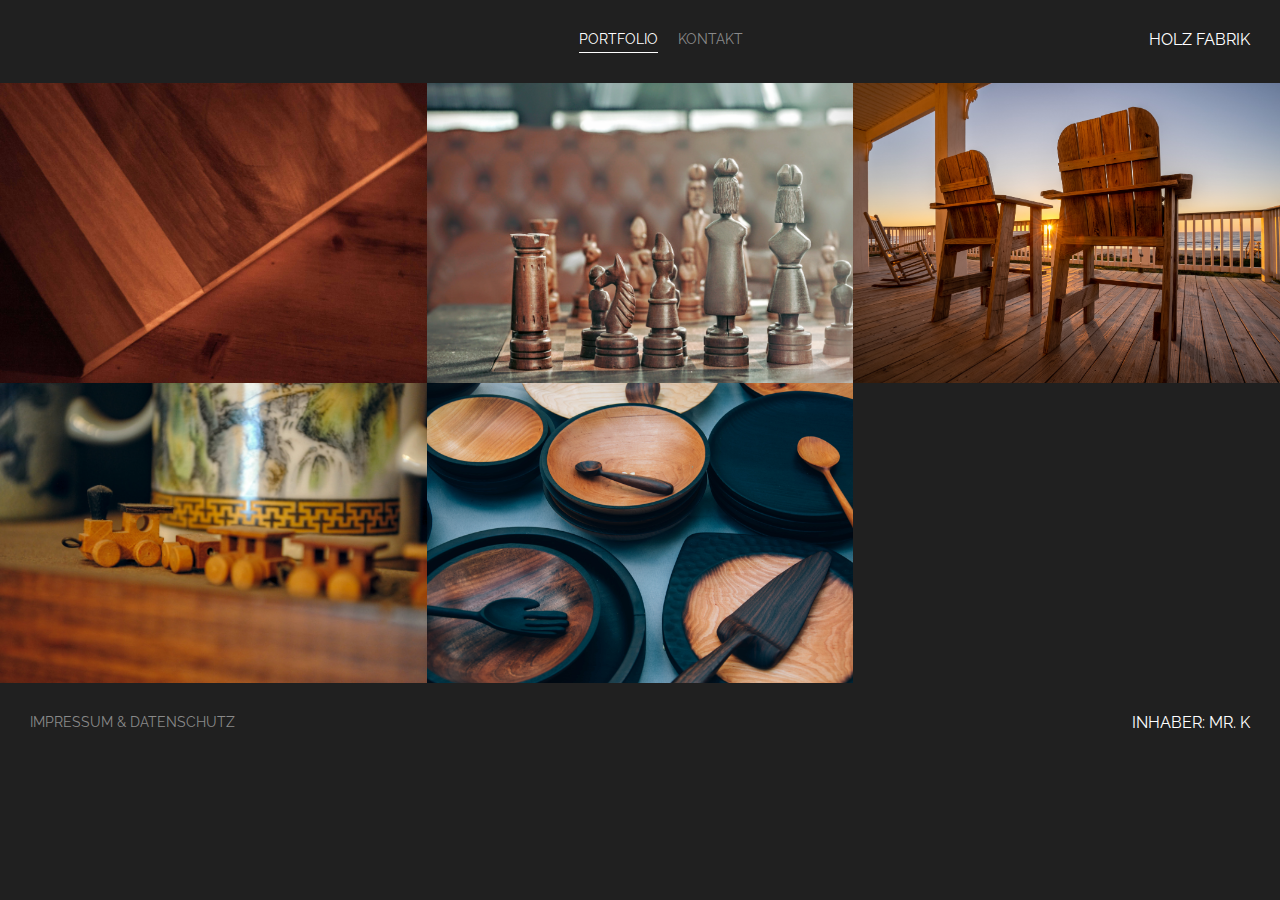
==== index.html @ 970e9408 "dark version" ====
<!DOCTYPE html>
<html>
<head>
    <meta charset="utf-8"/>
    <title>Holz Fabrik K - Portfolio</title>
    <link rel="preconnect" href="https://fonts.gstatic.com">
    <link href="https://fonts.googleapis.com/css2?family=Raleway&display=swap" rel="stylesheet">  
    <link rel="stylesheet" href="styles.css">
</head>
<body>
    <div class="container">
        <div class="nav-wrapper">
            
            <div class="nav-left-side">
                <div class="nav-link-wrapper active-nav-link">
                    <a href="index.html">Portfolio</a>
                </div>
                <div class="nav-link-wrapper">
                    <a href="kontakt.html">Kontakt</a>
                </div>
            </div>
            
            <div class="right-side">
                <div class="brand">
                    <div>holz fabrik</div>
                </div>
            </div>
        </div>

        <div class="content-wrapper">
            <div class="portfolio-items-wrapper">
                
                <div class="portfolio-item-wrapper">
                    <div class="portfolio-img-background" style="background-image: url(images/portfolio1.jpg);">
                    </div>
                    <div class="img-text-wrapper">
                        <div class="subtitle">
                            Schneidebretter
                        </div>
                        <div class="description">
                            Robuste Schneidebretter aus Qualitätsholz.
                        </div>
                    </div>
                </div>

                <div class="portfolio-item-wrapper">
                    <div class="portfolio-img-background" style="background-image: url(images/portfolio2.jpg);">
                    </div>
                    <div class="img-text-wrapper">
                        <div class="subtitle">
                            Schachbretter
                        </div>
                        <div class="description">
                            Schachbretter für den gedanklichen Schlagabtauscht in minimalistischem Design.
                        </div>
                    </div>
                </div>

                <div class="portfolio-item-wrapper">
                    <div class="portfolio-img-background" style="background-image: url(images/portfolio3.jpg);">
                    </div>
                    <div class="img-text-wrapper">
                        <div class="subtitle">
                            Möbel
                        </div>
                        <div class="description">
                            Individuell angefertigte Möbel zum Wohlfühlen.
                        </div>
                    </div>
                </div>

                <div class="portfolio-item-wrapper">
                    <div class="portfolio-img-background" style="background-image: url(images/portfolio4.jpg);">
                    </div>
                    <div class="img-text-wrapper">
                        <div class="subtitle">
                            Spielzeug
                        </div>
                        <div class="description">
                            Liebevoll handgefertigtes Holzspielzeug für den Nachwuchs.
                        </div>
                    </div>
                </div>

                <div class="portfolio-item-wrapper">
                    <div class="portfolio-img-background" style="background-image: url(images/portfolio5.jpg);">
                    </div>
                    <div class="img-text-wrapper">
                        <div class="subtitle">
                            Küchenutensilien
                        </div>
                        <div class="description">
                            Geschmackvolle Utensilien als plastikfreie Helfer in der Küche.
                        </div>
                    </div>
                </div>

                <div class="portfolio-item-wrapper">
                    <div class="portfolio-img-background" style="background-image: url(images/portfolio6.jpg);">
                    </div>
                    <div class="img-text-wrapper">
                        <div class="subtitle">
                            Weiteres ...
                        </div>
                        <div class="description">
                            Verschiedenste Anfertigungen aus hochwertigem Holz nach Absprache.
                        </div>
                    </div>
                </div>
            </div>
        </div>

        <div class="footer-wrapper">
            
            <div class="footer-left-side">
                <div class="footer-link-wrapper">
                    <a href="impressum.html">Impressum & Datenschutz</a>
                </div>
            </div>
            
            <div class="right-side">
                <div class="brand">
                    <div>Inhaber: Mr. K</div>
                </div>
            </div>
        </div>

    </div>
</body>

<script>
    const portfolioItems = document.querySelectorAll('.portfolio-item-wrapper')
    portfolioItems.forEach(portfolioItem => {
        portfolioItem.addEventListener('mouseover', () => {
            portfolioItem.childNodes[1].classList.add('img-darken');
        })

        portfolioItem.addEventListener('mouseout', () => {
            portfolioItem.childNodes[1].classList.remove('img-darken');
        })
    })
</script>
</html>
---- styles.css ----
/* master styles */
body {
    font-family: 'Raleway', sans-serif;
    margin: 0px;
    background-color: #202020;
}

.container {
    display: grid;
    grid-template-columns: 1fr;
}

/* nav styles */
.nav-wrapper {
    display: flex;
    justify-content: space-between;
    padding: 30px;
}

.nav-left-side {
    display: flex;
    margin-left: 45%;
}

.nav-wrapper > .nav-left-side > div {
    margin-right: 20px;
    font-size: 0.9em;
    text-transform: uppercase;
}

.nav-link-wrapper {
    height: 22px;
    border-bottom: 1px solid transparent;
    transition: border-bottom 0.5s;
}

.nav-link-wrapper a {
    color: #8a8a8a;
    text-decoration: none;
    transition: color 0.5s;
}

.nav-link-wrapper:hover {
    border-bottom: 1px solid #b73225 !important;
}

.nav-link-wrapper a:hover {
    color: #b73225 !important
}

.active-nav-link {
    border-bottom: 1px solid white;
}

.active-nav-link a {
    color: white !important;
}

.nav-right-side {
    display: flex;
}

.nav-wrapper > .nav-right-side > div {
    margin-left: 20px;
    font-size: 0.9em;
}

.brand {
    color: white;
    text-transform: uppercase;
}

/* footer styles */

.footer-wrapper {
    display: flex;
    justify-content: space-between;
    padding: 30px;
}

.footer-left-side {
    display: flex;
}

.footer-wrapper > .footer-left-side > div {
    margin-right: 20px;
    font-size: 0.9em;
    text-transform: uppercase;
}

.footer-link-wrapper {
    height: 22px;
    border-bottom: 1px solid transparent;
    transition: border-bottom 0.5s;
}

.footer-link-wrapper a {
    color: #8a8a8a;
    text-decoration: none;
    transition: color 0.5s;
}

.footer-link-wrapper:hover {
    border-bottom: 1px solid #b73225;
}

.footer-link-wrapper a:hover {
    color: #b73225
}

/* portfolio styles */
.portfolio-items-wrapper {
    display: grid;
    grid-template-columns: 1fr 1fr 1fr;
}

.portfolio-item-wrapper {
    position: relative;
}

.portfolio-img-background {
    height: 300px;
    width: 100%;
    background-size: cover;
    background-position: center;
    background-repeat: no-repeat;
}

.img-text-wrapper {
    position: absolute;
    top: 0;
    display: flex;
    flex-direction: column;
    justify-content: center;
    align-items: center;
    height: 100%;
    width: 90%;
    text-align: center;
    padding-left: 5%;
    padding-right: 5%;
}

.img-text-wrapper .subtitle {
    transition: 0.5s;
    font-weight: 600;
    color: transparent;
}

.img-text-wrapper:hover .subtitle {
    font-weight: 600;
    color: lightsteelblue;
}

.img-text-wrapper .description {
    transition: 0.5s;
    font-weight: 400;
    color: transparent;
    padding-top: 10px;
    padding-left: 5%;
    padding-right: 5%;
}

.img-text-wrapper:hover .description {
    font-weight: 400;
    color: steelblue
}

.img-darken {
    transition: 0.5s;
    filter: brightness(25%);
}

/* kontakt page styles */

.two-column-wrapper {
    display: grid;
    grid-template-columns: 1fr 1fr;
}

.profile-image-wrapper img{
    width: 100%;
}

.profile-content-wrapper {
    padding: 30px;
    padding-right: 60px;
}

.profile-content-wrapper h2 {
    color: lightsteelblue
}

.profile-content-wrapper p {
    color: black;
    line-height: 1.6;
    text-align: justify;
}

/* Impressum styles */

.single-column-wrapper {
    display: grid;
    grid-template-columns: 1fr;
}

.policy-header-wrapper {
    padding: 30px;
}

.policy-header-wrapper h2 {
    color: lightsteelblue;
    text-align: center;
}

.policy-content-wrapper {
    padding: 30px;
    padding-right: 60px;
}

.policy-content-wrapper p {
    color: black;
    text-align: justify;
    line-height: 1.6;
    padding-left: 10%;
    padding-right: 5%;
}
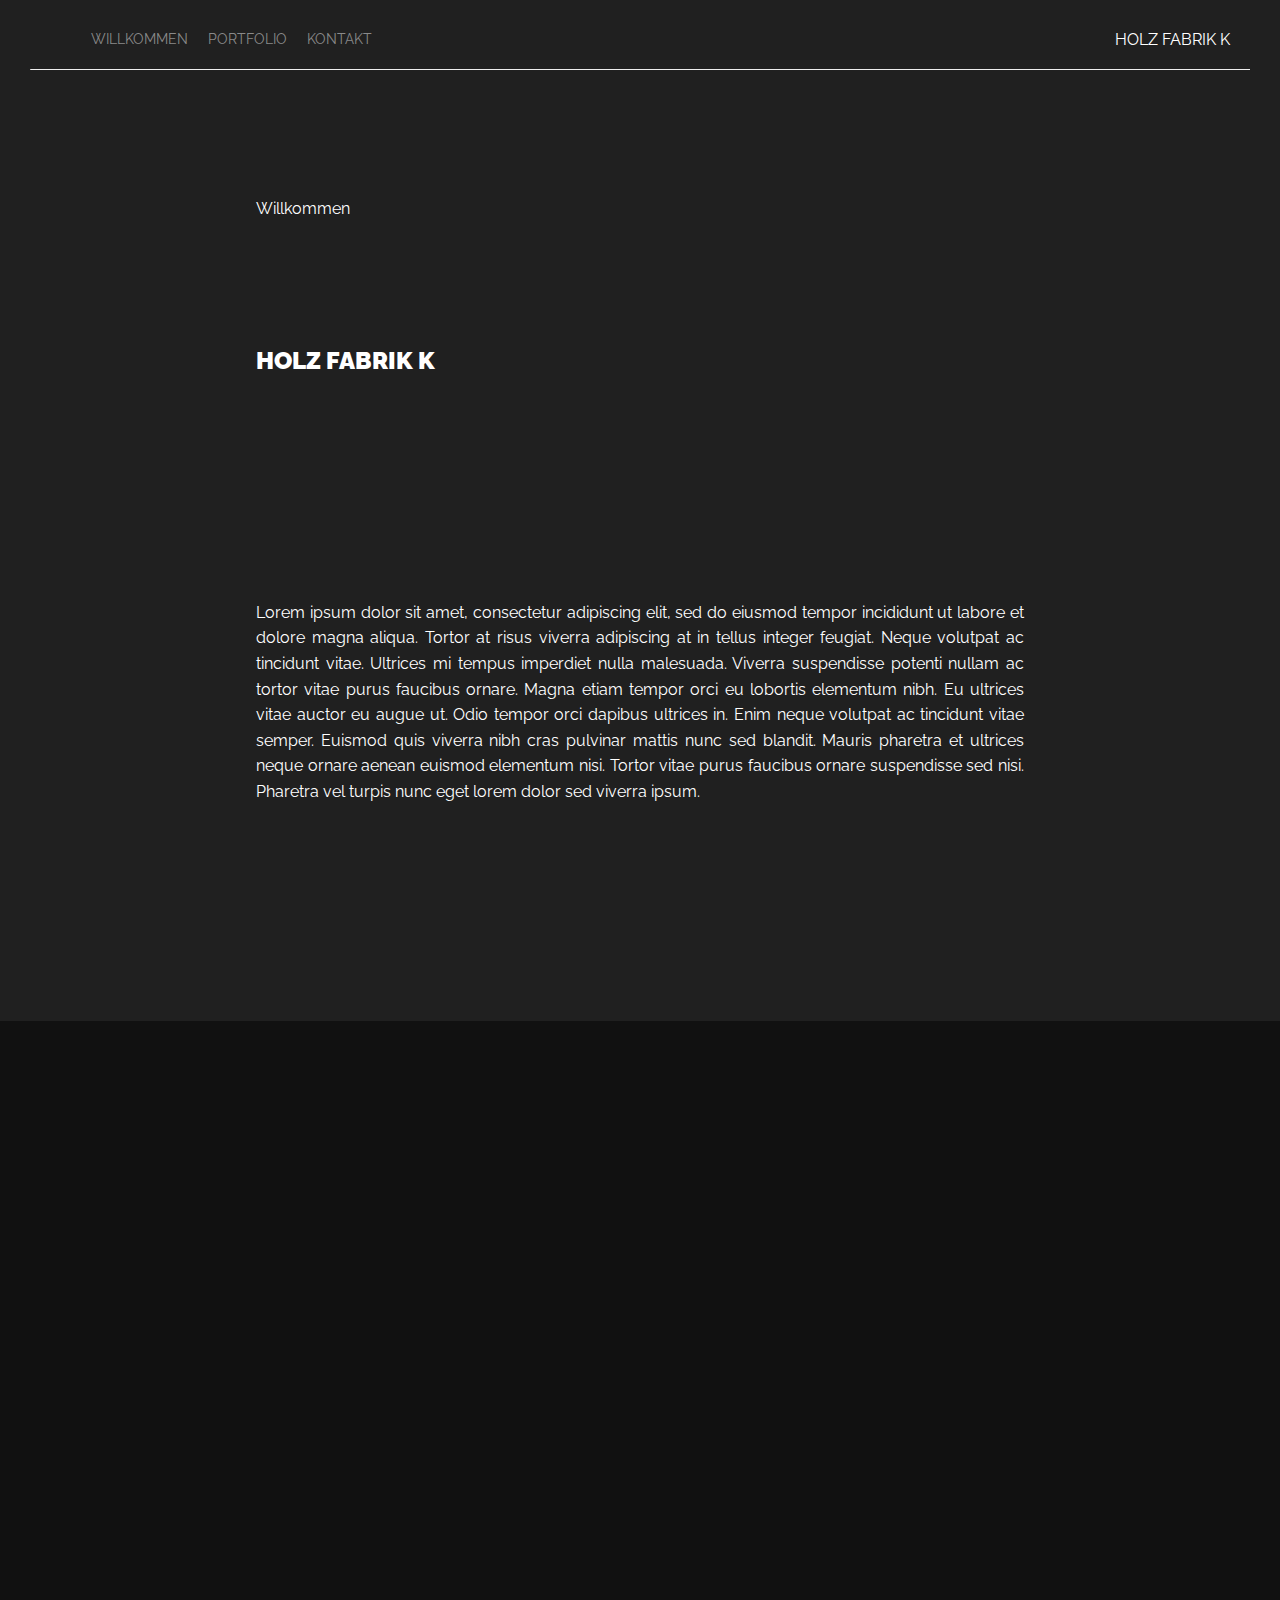
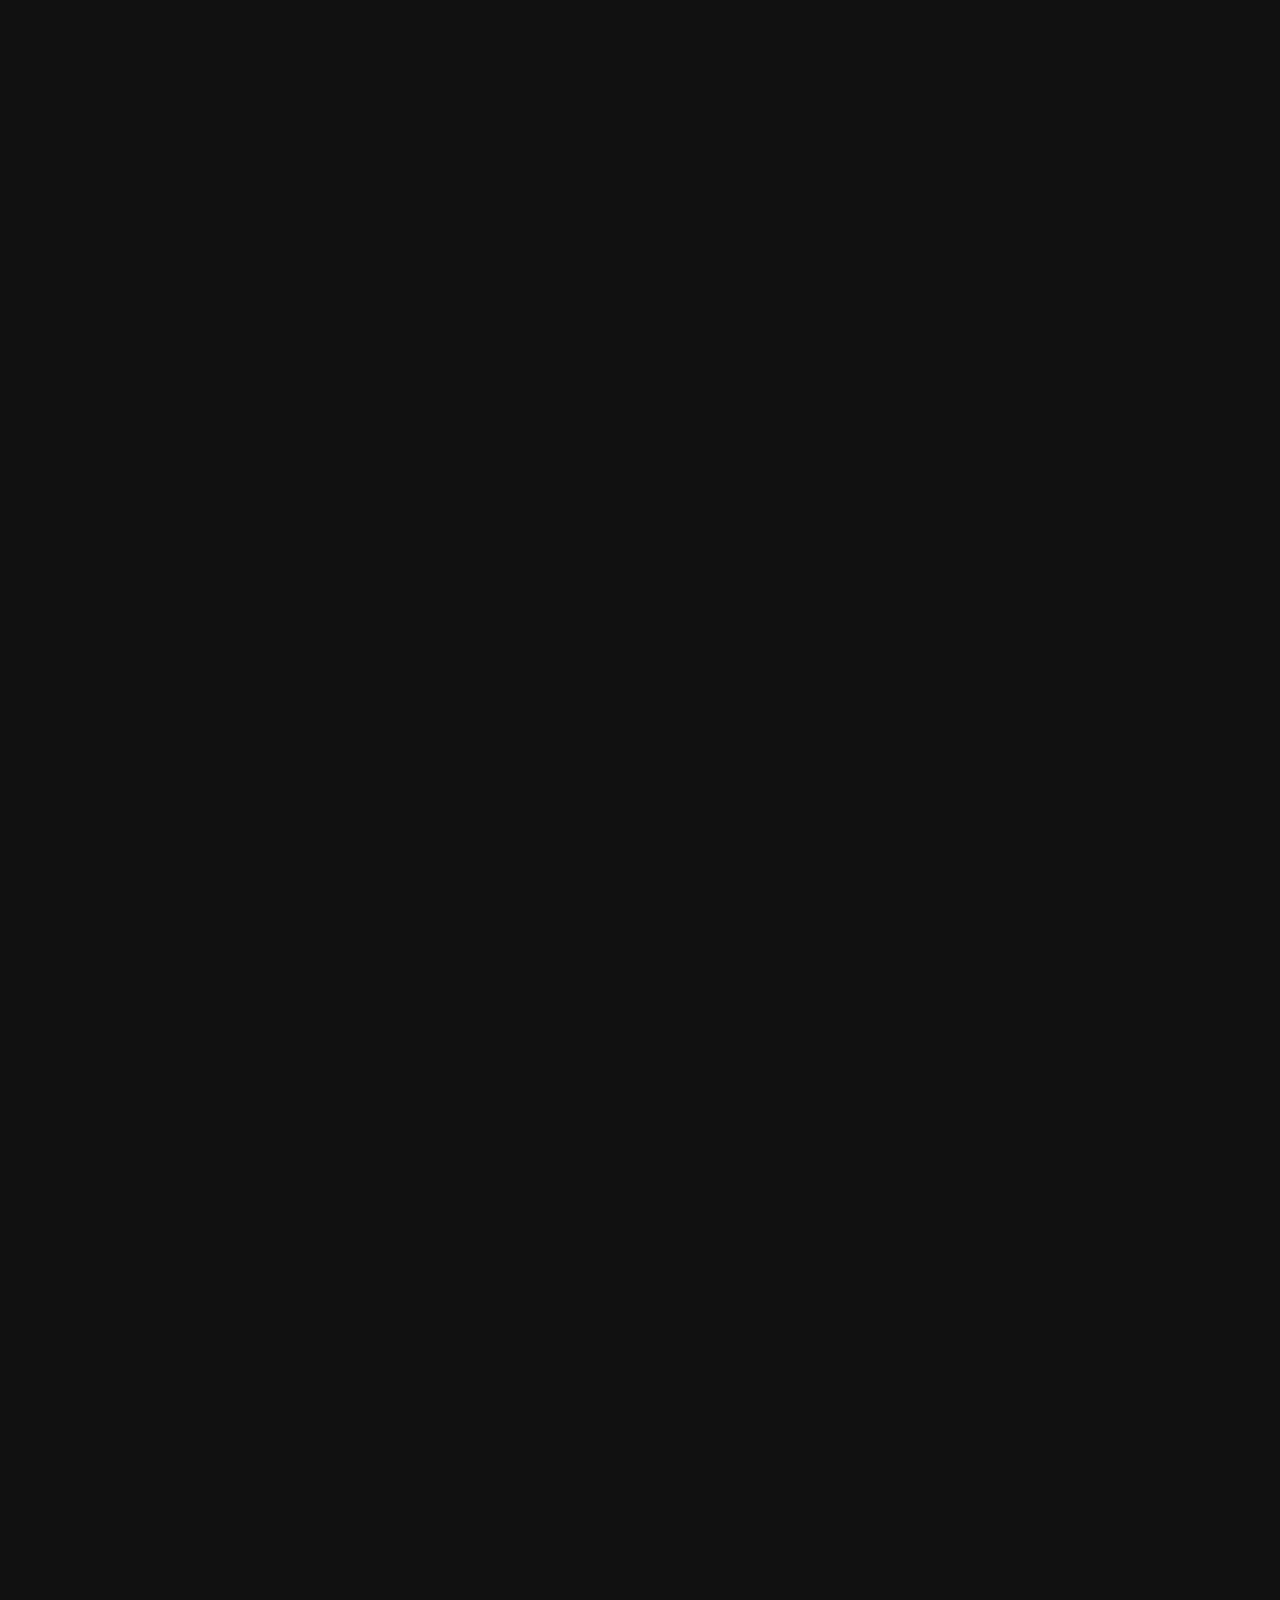
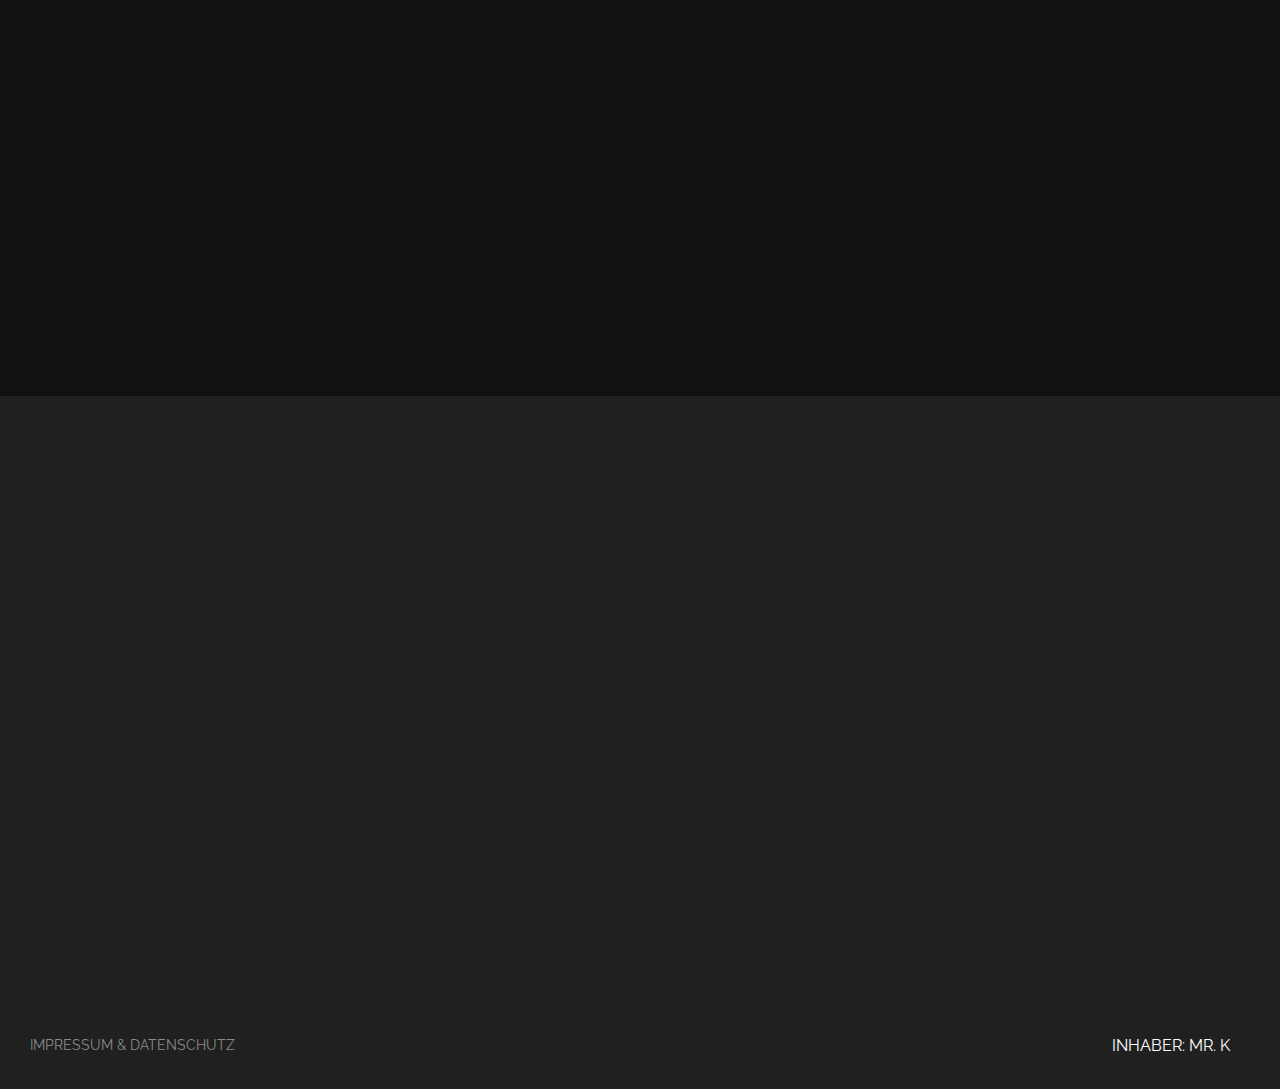
==== commit cfadea7d: "one pager first draft with action listener" ====
--- a/index.html
+++ b/index.html
@@ -9,28 +9,50 @@
 </head>
 <body>
     <div class="container">
-        <div class="nav-wrapper">
-            
-            <div class="nav-left-side">
-                <div class="nav-link-wrapper active-nav-link">
-                    <a href="index.html">Portfolio</a>
+        <div class="header">
+            <div class="nav-wrapper">
+                <div class="nav-left-side">
+                    <div class="nav-link-wrapper">
+                        <a class="welcomeMenu" href="#willkommen">Willkommen</a>
+                    </div>
+                    <div class="nav-link-wrapper">
+                        <a class="portfolioMenu" href="#portfolio">Portfolio</a>
+                    </div>
+                    <div class="nav-link-wrapper">
+                        <a class="kontakt.Menu" href="#kontakt">Kontakt</a>
+                    </div>
                 </div>
-                <div class="nav-link-wrapper">
-                    <a href="kontakt.html">Kontakt</a>
+                
+                <div class="right-side">
+                    <div class="brand">
+                        <div>holz fabrik k</div>
+                    </div>
                 </div>
             </div>
-            
-            <div class="right-side">
-                <div class="brand">
-                    <div>holz fabrik</div>
-                </div>
+
+            <div class="nav-line">
+                <hr>
             </div>
         </div>
 
-        <div class="content-wrapper">
+        <div class="welcome-wrapper" id="willkommen">
+            <div class="welcome-text-wrapper">
+                <p>Willkommen</p>
+                <h2>holz fabrik k</h2>
+                <p>Lorem ipsum dolor sit amet, consectetur adipiscing elit, sed do eiusmod tempor incididunt ut labore et dolore magna aliqua.
+                    Tortor at risus viverra adipiscing at in tellus integer feugiat.
+                    Neque volutpat ac tincidunt vitae. Ultrices mi tempus imperdiet nulla malesuada.
+                    Viverra suspendisse potenti nullam ac tortor vitae purus faucibus ornare. Magna etiam tempor orci eu lobortis elementum nibh.
+                    Eu ultrices vitae auctor eu augue ut. Odio tempor orci dapibus ultrices in. Enim neque volutpat ac tincidunt vitae semper.
+                    Euismod quis viverra nibh cras pulvinar mattis nunc sed blandit. Mauris pharetra et ultrices neque ornare aenean euismod elementum nisi.
+                    Tortor vitae purus faucibus ornare suspendisse sed nisi. Pharetra vel turpis nunc eget lorem dolor sed viverra ipsum.</p>
+            </div>
+        </div>
+
+        <div class="content-wrapper" id="portfolio">      
             <div class="portfolio-items-wrapper">
-                
-                <div class="portfolio-item-wrapper">
+                <p class="section-title fancy slide-in from-right"><span>Portfolio</span></p>
+                <div class="portfolio-item-wrapper slide-in from-right">
                     <div class="portfolio-img-background" style="background-image: url(images/portfolio1.jpg);">
                     </div>
                     <div class="img-text-wrapper">
@@ -43,7 +65,9 @@
                     </div>
                 </div>
 
-                <div class="portfolio-item-wrapper">
+                <div class="portfolio-item-padder"></div>
+
+                <div class="portfolio-item-wrapper slide-in from-left">
                     <div class="portfolio-img-background" style="background-image: url(images/portfolio2.jpg);">
                     </div>
                     <div class="img-text-wrapper">
@@ -56,7 +80,9 @@
                     </div>
                 </div>
 
-                <div class="portfolio-item-wrapper">
+                <div class="portfolio-item-padder"></div>
+
+                <div class="portfolio-item-wrapper slide-in from-right">
                     <div class="portfolio-img-background" style="background-image: url(images/portfolio3.jpg);">
                     </div>
                     <div class="img-text-wrapper">
@@ -69,7 +95,9 @@
                     </div>
                 </div>
 
-                <div class="portfolio-item-wrapper">
+                <div class="portfolio-item-padder"></div>
+
+                <div class="portfolio-item-wrapper slide-in from-left">
                     <div class="portfolio-img-background" style="background-image: url(images/portfolio4.jpg);">
                     </div>
                     <div class="img-text-wrapper">
@@ -82,7 +110,9 @@
                     </div>
                 </div>
 
-                <div class="portfolio-item-wrapper">
+                <div class="portfolio-item-padder"></div>
+
+                <div class="portfolio-item-wrapper slide-in from-right">
                     <div class="portfolio-img-background" style="background-image: url(images/portfolio5.jpg);">
                     </div>
                     <div class="img-text-wrapper">
@@ -95,7 +125,9 @@
                     </div>
                 </div>
 
-                <div class="portfolio-item-wrapper">
+                <div class="portfolio-item-padder"></div>
+
+                <div class="portfolio-item-wrapper slide-in from-left">
                     <div class="portfolio-img-background" style="background-image: url(images/portfolio6.jpg);">
                     </div>
                     <div class="img-text-wrapper">
@@ -106,6 +138,25 @@
                             Verschiedenste Anfertigungen aus hochwertigem Holz nach Absprache.
                         </div>
                     </div>
+                </div>
+            </div>
+        </div>
+    
+        <div class="kontakt-wrapper fade-in" id="kontakt">  
+            <p class="section-title fancy"><span>Kontakt</span></p>           
+            <div class="two-column-wrapper">
+                <div class="profile-image-wrapper">
+                    <img src="images/me.jpg">
+                </div>
+                <div class="profile-content-wrapper">
+                    <h2>Vielen Dank für den Besuch meiner Webseite.</h2>
+                    <p>Seit über einem Jahr fertige ich nebenberuflich verschiedenste Gebrauchsgegenstände aus Holz.
+                        Dabei verwende ich stets nur persönlich ausgewähltes Holz aus höchster Qualität.
+                        Einen Eindruck meiner bisherigen Arbeiten erhalten Sie in meinem <a href="#portfolio">Portfolio</a>.</p>
+                    <p>Bei Interesse melden Sie sich gerne direkt bei mir, ich bin per Mail erreichbar unter <a href="mailto:MailAdress@mail.com">MailAdress@mail.com</a>.
+                        Hinterlassen Sie Ihre Telefonnummer und ich melde mich umgehend zurück.</p>
+                    <p>Ich freue mich auf Ihre Anfrage,</p>
+                    <p>Ihr M. K</p>
                 </div>
             </div>
         </div>
@@ -127,17 +178,5 @@
 
     </div>
 </body>
-
-<script>
-    const portfolioItems = document.querySelectorAll('.portfolio-item-wrapper')
-    portfolioItems.forEach(portfolioItem => {
-        portfolioItem.addEventListener('mouseover', () => {
-            portfolioItem.childNodes[1].classList.add('img-darken');
-        })
-
-        portfolioItem.addEventListener('mouseout', () => {
-            portfolioItem.childNodes[1].classList.remove('img-darken');
-        })
-    })
-</script>
+<script src="intersection-observer.js" defer></script>
 </html>--- a/styles.css
+++ b/styles.css
@@ -1,25 +1,123 @@
 /* master styles */
+html {
+    scroll-behavior: smooth;
+}
+
 body {
     font-family: 'Raleway', sans-serif;
     margin: 0px;
     background-color: #202020;
-}
+    overflow-x: hidden;
+}
+
+a:link {color: #b73225;} /* unvisited link */
+a:visited {color: #b73225;} /* visited link */
+a:hover {color: darkorange;} /* mouse over link */
 
 .container {
     display: grid;
     grid-template-columns: 1fr;
 }
 
+.fade-in {
+    opacity: 0;
+    transition: opacity 250ms ease-in;
+}
+
+.fade-in.appear {
+    opacity: 1;
+}
+
+.section-title {
+    color: white;
+    text-transform: uppercase;
+    font-size: 18px;
+}
+
+.fancy {
+    line-height: 0.5;
+    text-align: center;
+    width: 100%;
+    padding-bottom: 20px;
+    padding-top: 100px;
+  }
+
+.fancy span {
+    display: inline-block;
+    position: relative;  
+  }
+
+.fancy span:before,
+.fancy span:after {
+    content: "";
+    position: absolute;
+    height: 5px;
+    border-bottom: 1px solid #8a8a8a;
+    border-top: 1px solid #8a8a8a;
+    top: 0;
+    width: 300px;
+  }
+  
+.fancy span:before {
+    right: 100%;
+    margin-right: 15px;
+  }
+.fancy span:after {
+    left: 100%;
+    margin-left: 15px;
+  }
+
+.from-right {
+    transform: translateX(50%)
+}
+
+.from-left {
+    transform: translateX(-50%)
+}
+
+.from-left,
+.from-right {
+    transition:
+        opacity 0.5s ease-in,
+        transform 0.5s ease-in;
+    opacity: 0;
+}
+
+.from-left.appear,
+.from-right.appear {
+    transform: translateX(0);
+    opacity: 1;
+}
+
 /* nav styles */
+.header {
+    display: grid;
+    position: fixed;
+    top: 0;
+    left: 0;
+    right: 0;
+    z-index: 999;
+    grid-template-columns: 1fr;
+    background-color: #202020;
+    transition: 250ms ease-in;
+}
+
 .nav-wrapper {
     display: flex;
     justify-content: space-between;
     padding: 30px;
+    padding-bottom: 8px;
+}
+
+.header-scroll {
+    background-color: #0f0f0f;
+    box-shadow: 0 3px 20px rgba(0, 0, 0, 0.2);
 }
 
 .nav-left-side {
     display: flex;
-    margin-left: 45%;
+    position: center;
+    margin-left: 5%;
 }
 
 .nav-wrapper > .nav-left-side > div {
@@ -68,54 +166,66 @@
 .brand {
     color: white;
     text-transform: uppercase;
-}
-
-/* footer styles */
-
-.footer-wrapper {
-    display: flex;
-    justify-content: space-between;
-    padding: 30px;
-}
-
-.footer-left-side {
-    display: flex;
-}
-
-.footer-wrapper > .footer-left-side > div {
-    margin-right: 20px;
-    font-size: 0.9em;
-    text-transform: uppercase;
-}
-
-.footer-link-wrapper {
-    height: 22px;
-    border-bottom: 1px solid transparent;
-    transition: border-bottom 0.5s;
-}
-
-.footer-link-wrapper a {
-    color: #8a8a8a;
-    text-decoration: none;
-    transition: color 0.5s;
-}
-
-.footer-link-wrapper:hover {
-    border-bottom: 1px solid #b73225;
-}
-
-.footer-link-wrapper a:hover {
-    color: #b73225
+    padding-right: 20px;
+}
+
+.nav-line {
+    padding-left: 30px;
+    padding-right: 30px;
+    padding-bottom: 5px;
+}
+
+.nav-line hr {
+    border-top: 1px #8a8a8a;
+}
+
+/* welcome styles */
+.welcome-wrapper {
+    margin-top: 100px;
+    display: grid;
+    grid-template-columns: 1fr;
+}
+
+.welcome-text-wrapper {
+    margin-top: 80px;
+    padding-bottom: 100px;
+    padding-left: 20%;
+    padding-right: 20%;
+}
+
+.welcome-text-wrapper p {
+    color: white;
+    line-height: 1.6;
+    text-align: justify;
+    padding-bottom: 100px;
+}
+
+.welcome-text-wrapper h2 {
+    color: white;
+    font-weight: 900;
+    text-transform: uppercase;
+    line-height: 1.6;
+    text-align: justify;
+    padding-bottom: 200px;
 }
 
 /* portfolio styles */
 .portfolio-items-wrapper {
     display: grid;
-    grid-template-columns: 1fr 1fr 1fr;
+    grid-template-columns: 1fr;
+    background-color: #111111;
+    padding-top: 10px;
+    padding-bottom: 100px;
+}
+
+.portfolio-item-padder {
+    height: 100px;
 }
 
 .portfolio-item-wrapper {
     position: relative;
+    padding-left: 20%;
+    padding-right: 20%;
 }
 
 .portfolio-img-background {
@@ -134,7 +244,7 @@
     justify-content: center;
     align-items: center;
     height: 100%;
-    width: 90%;
+    width: 50%;
     text-align: center;
     padding-left: 5%;
     padding-right: 5%;
@@ -171,19 +281,24 @@
 }
 
 /* kontakt page styles */
+.kontakt-wrapper {
+    margin-top: 50px;
+}
 
 .two-column-wrapper {
     display: grid;
     grid-template-columns: 1fr 1fr;
+    margin-top: 50px;
 }
 
 .profile-image-wrapper img{
-    width: 100%;
+    width: 90%;
+    padding-left: 30px;
 }
 
 .profile-content-wrapper {
-    padding: 30px;
-    padding-right: 60px;
+    padding-right: 30px;
+    padding-left: 30px;
 }
 
 .profile-content-wrapper h2 {
@@ -191,7 +306,7 @@
 }
 
 .profile-content-wrapper p {
-    color: black;
+    color: white;
     line-height: 1.6;
     text-align: justify;
 }
@@ -218,9 +333,46 @@
 }
 
 .policy-content-wrapper p {
-    color: black;
+    color: white;
     text-align: justify;
     line-height: 1.6;
     padding-left: 10%;
     padding-right: 5%;
+}
+
+/* footer styles */
+.footer-wrapper {
+    display: flex;
+    justify-content: space-between;
+    padding: 30px;
+}
+
+.footer-left-side {
+    display: flex;
+}
+
+.footer-wrapper > .footer-left-side > div {
+    margin-right: 20px;
+    font-size: 0.9em;
+    text-transform: uppercase;
+}
+
+.footer-link-wrapper {
+    height: 22px;
+    border-bottom: 1px solid transparent;
+    transition: border-bottom 0.5s;
+}
+
+.footer-link-wrapper a {
+    color: #8a8a8a;
+    text-decoration: none;
+    transition: color 0.5s;
+}
+
+.footer-link-wrapper:hover {
+    border-bottom: 1px solid #b73225;
+}
+
+.footer-link-wrapper a:hover {
+    color: #b73225
 }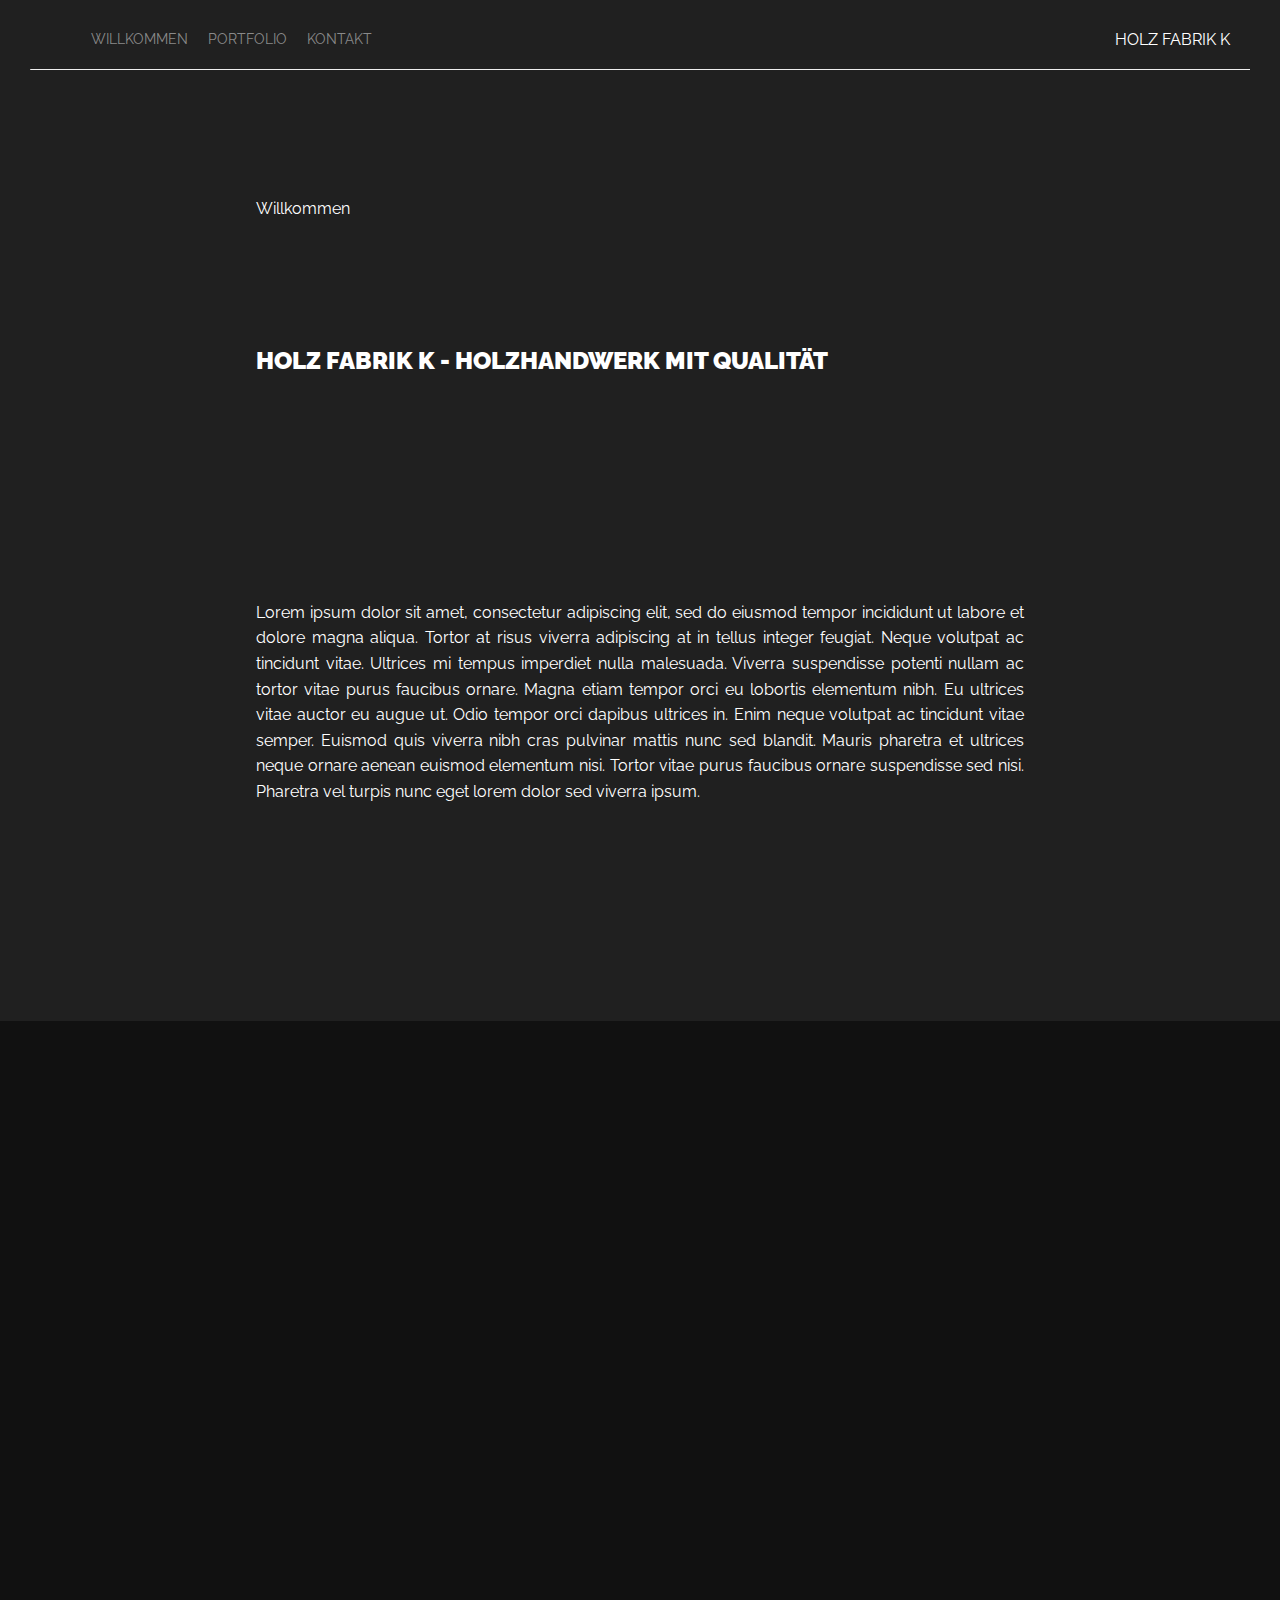
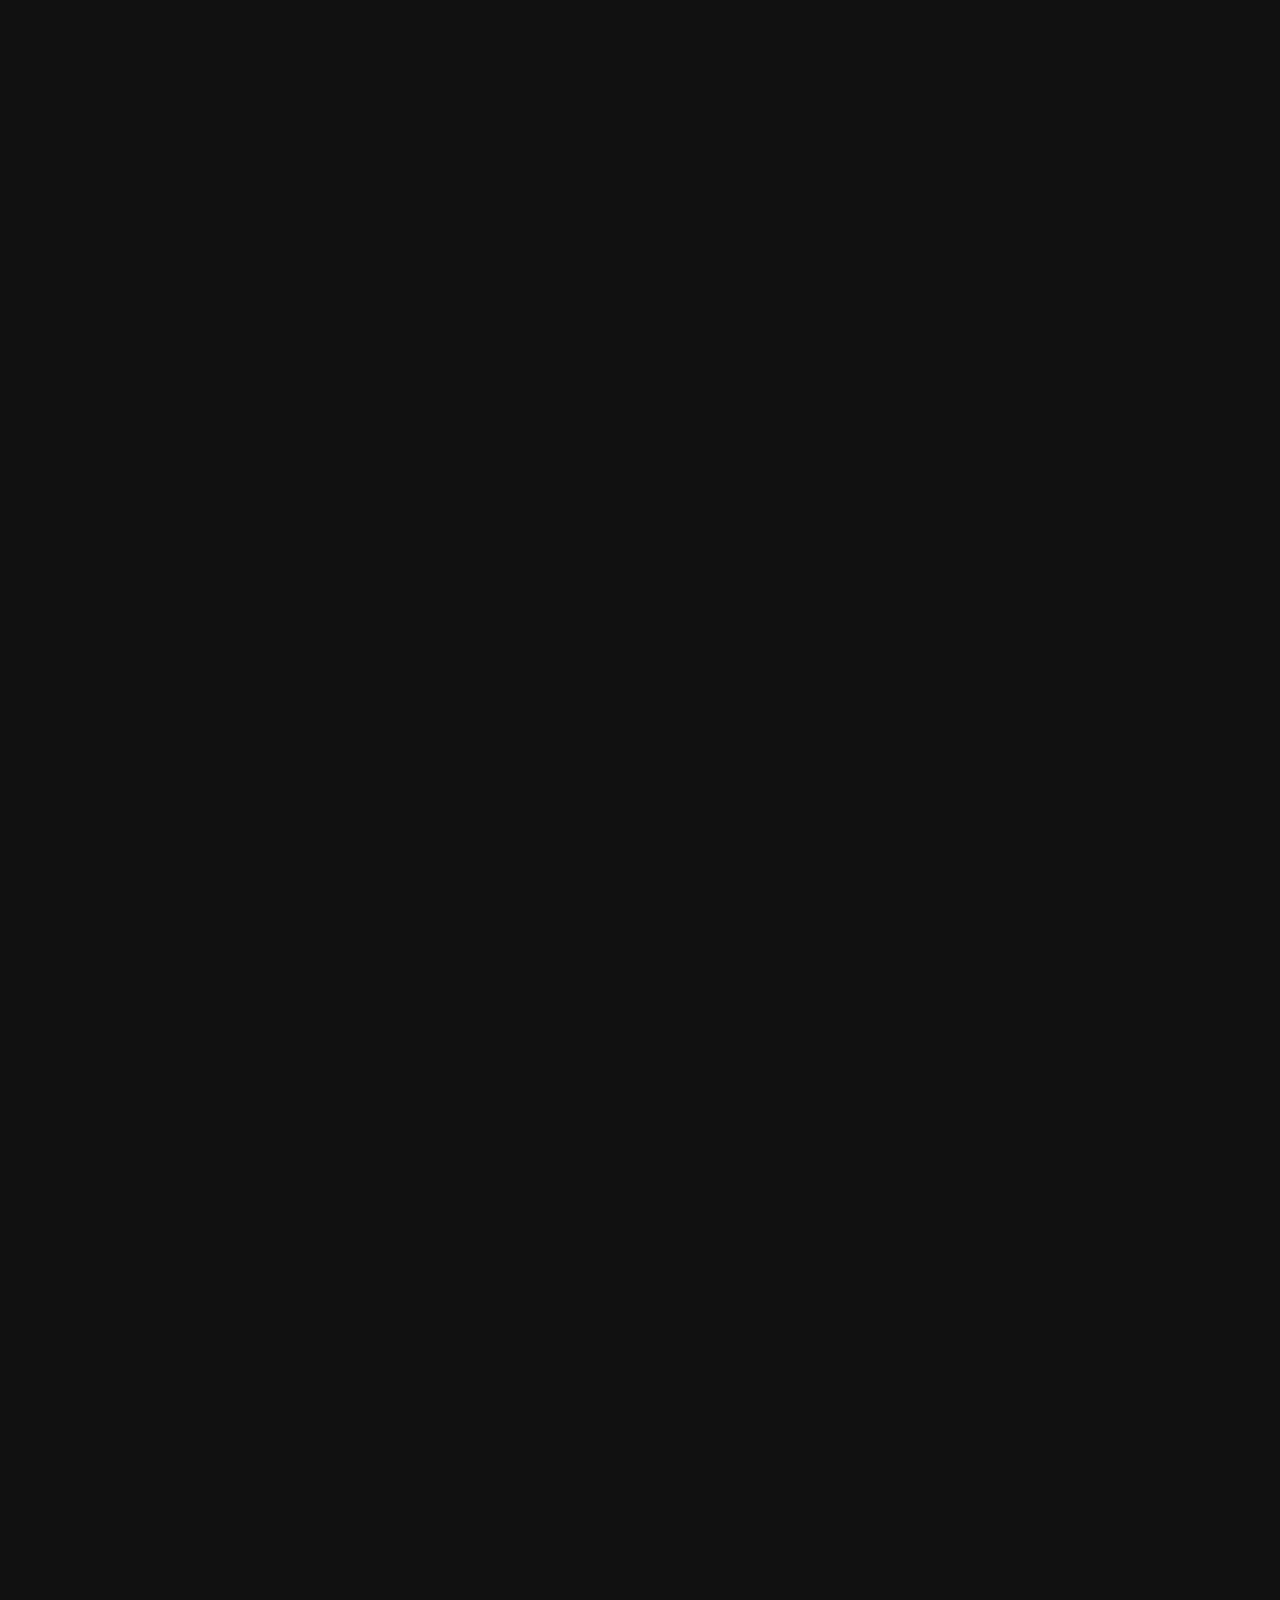
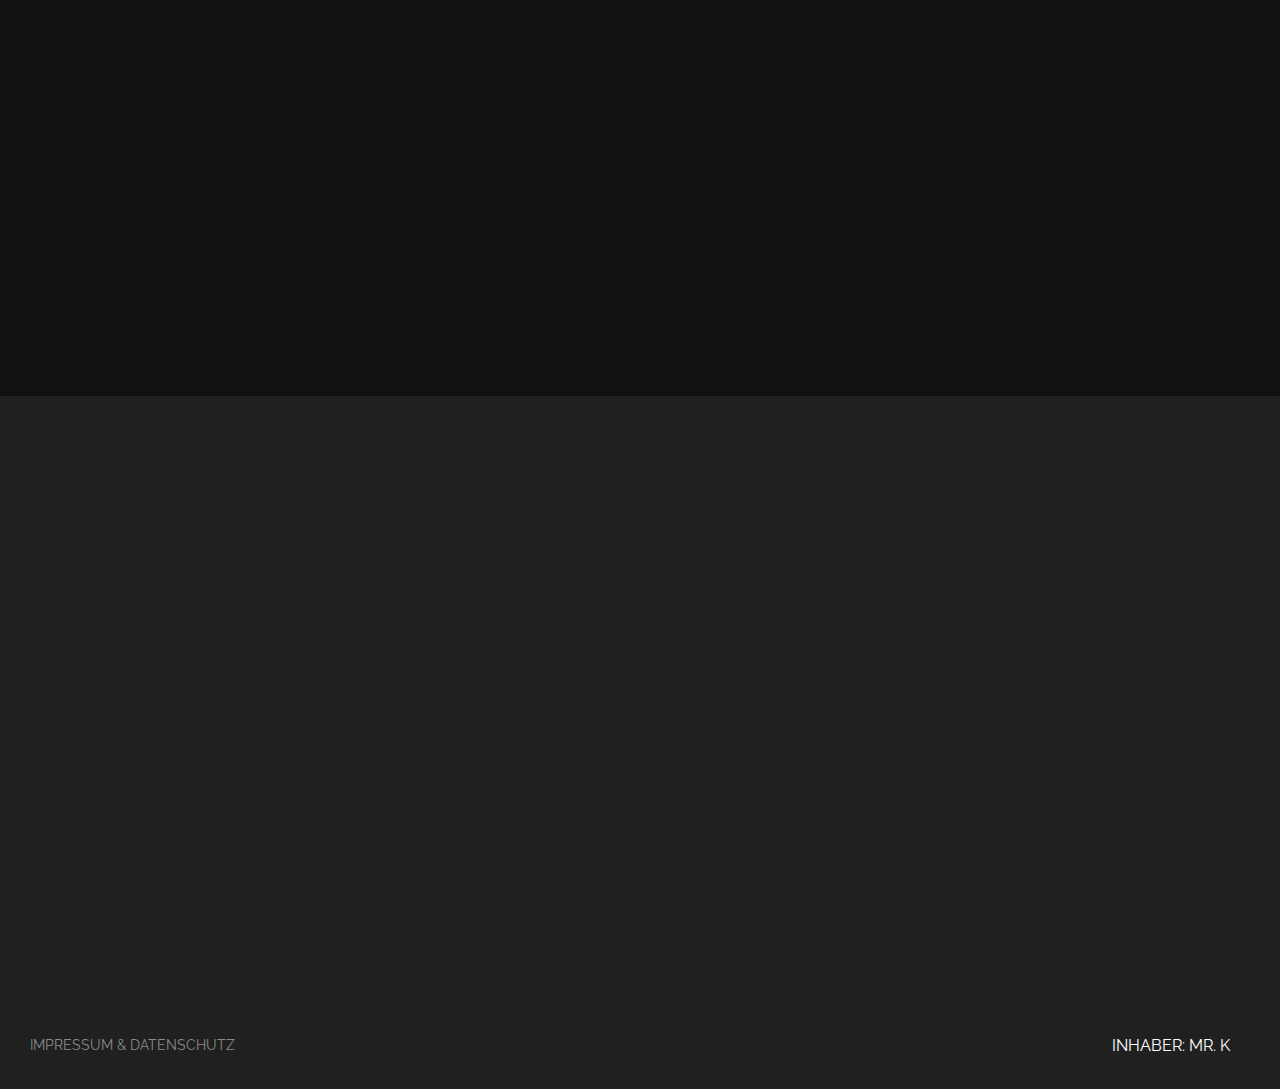
==== commit c0f2730b: "title fix" ====
--- a/index.html
+++ b/index.html
@@ -38,7 +38,7 @@
         <div class="welcome-wrapper" id="willkommen">
             <div class="welcome-text-wrapper">
                 <p>Willkommen</p>
-                <h2>holz fabrik k</h2>
+                <h2>holz fabrik k - Holzhandwerk mit Qualität</h2>
                 <p>Lorem ipsum dolor sit amet, consectetur adipiscing elit, sed do eiusmod tempor incididunt ut labore et dolore magna aliqua.
                     Tortor at risus viverra adipiscing at in tellus integer feugiat.
                     Neque volutpat ac tincidunt vitae. Ultrices mi tempus imperdiet nulla malesuada.
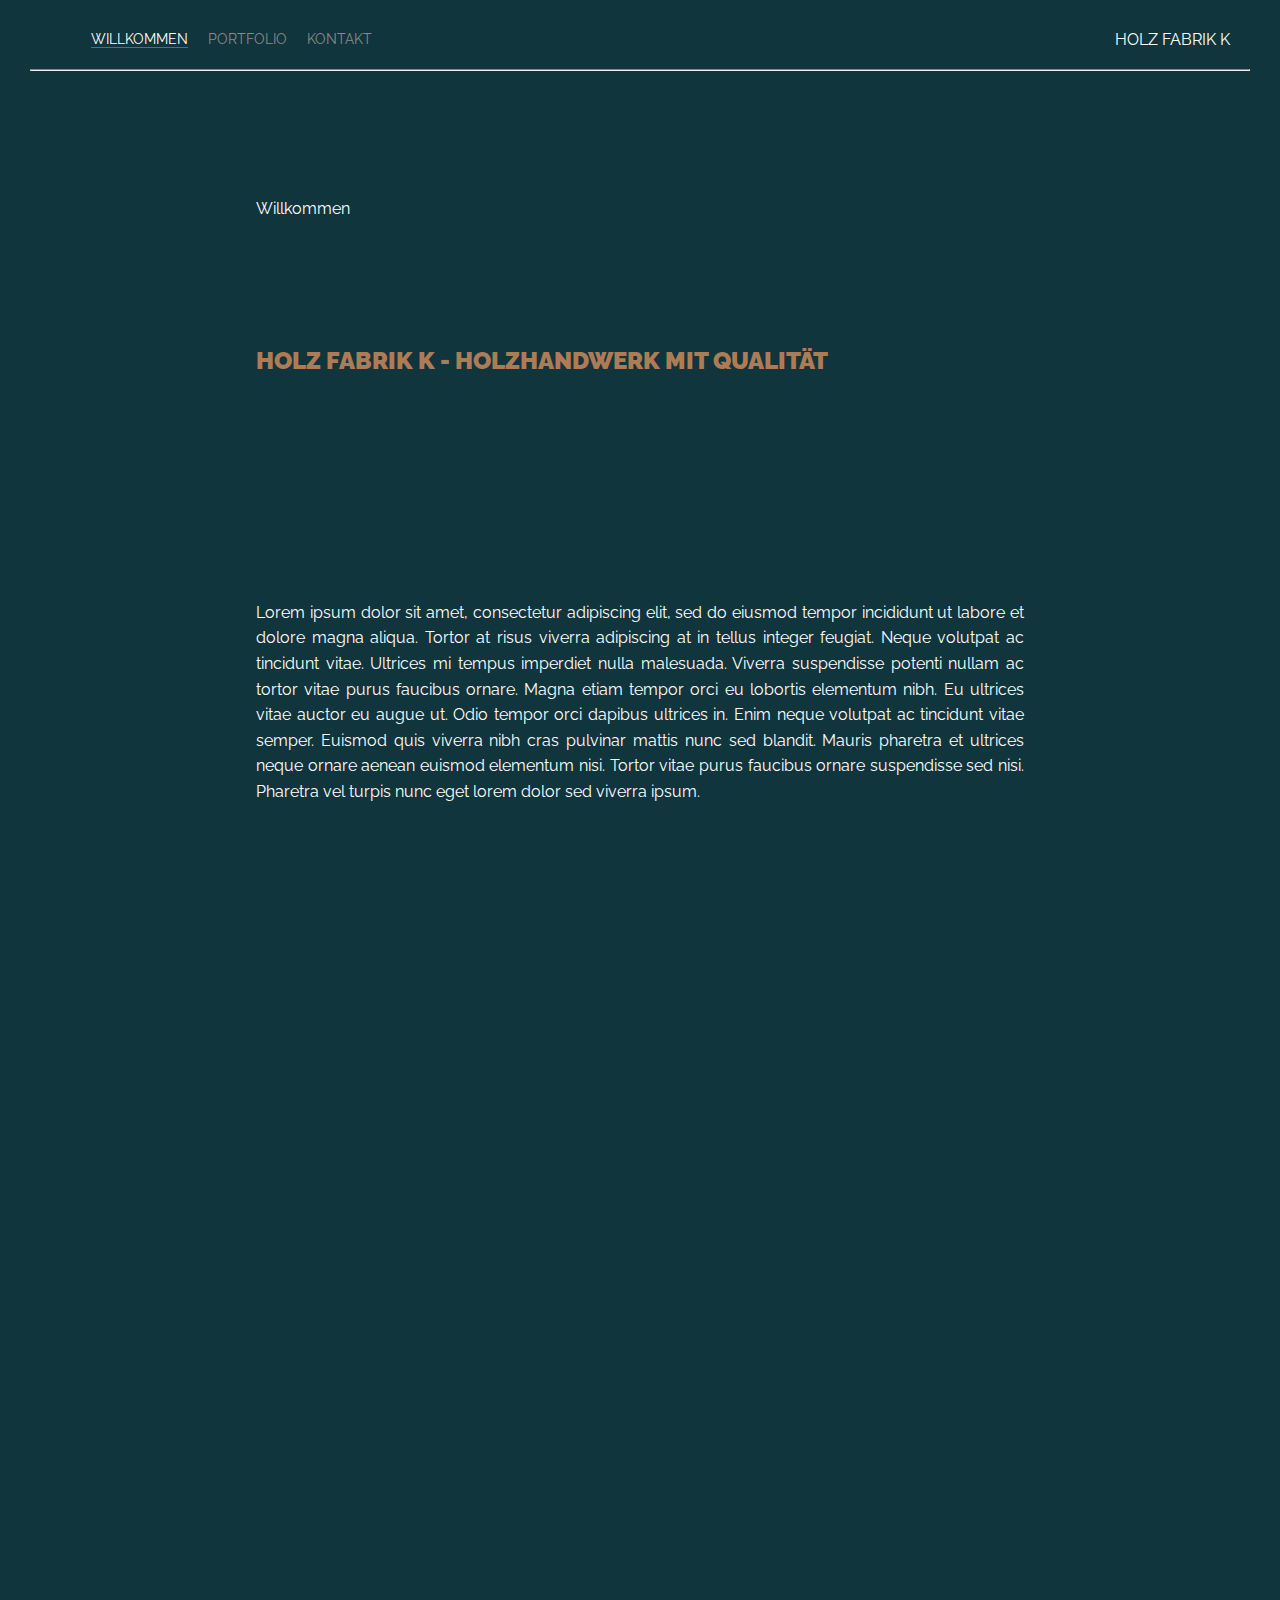
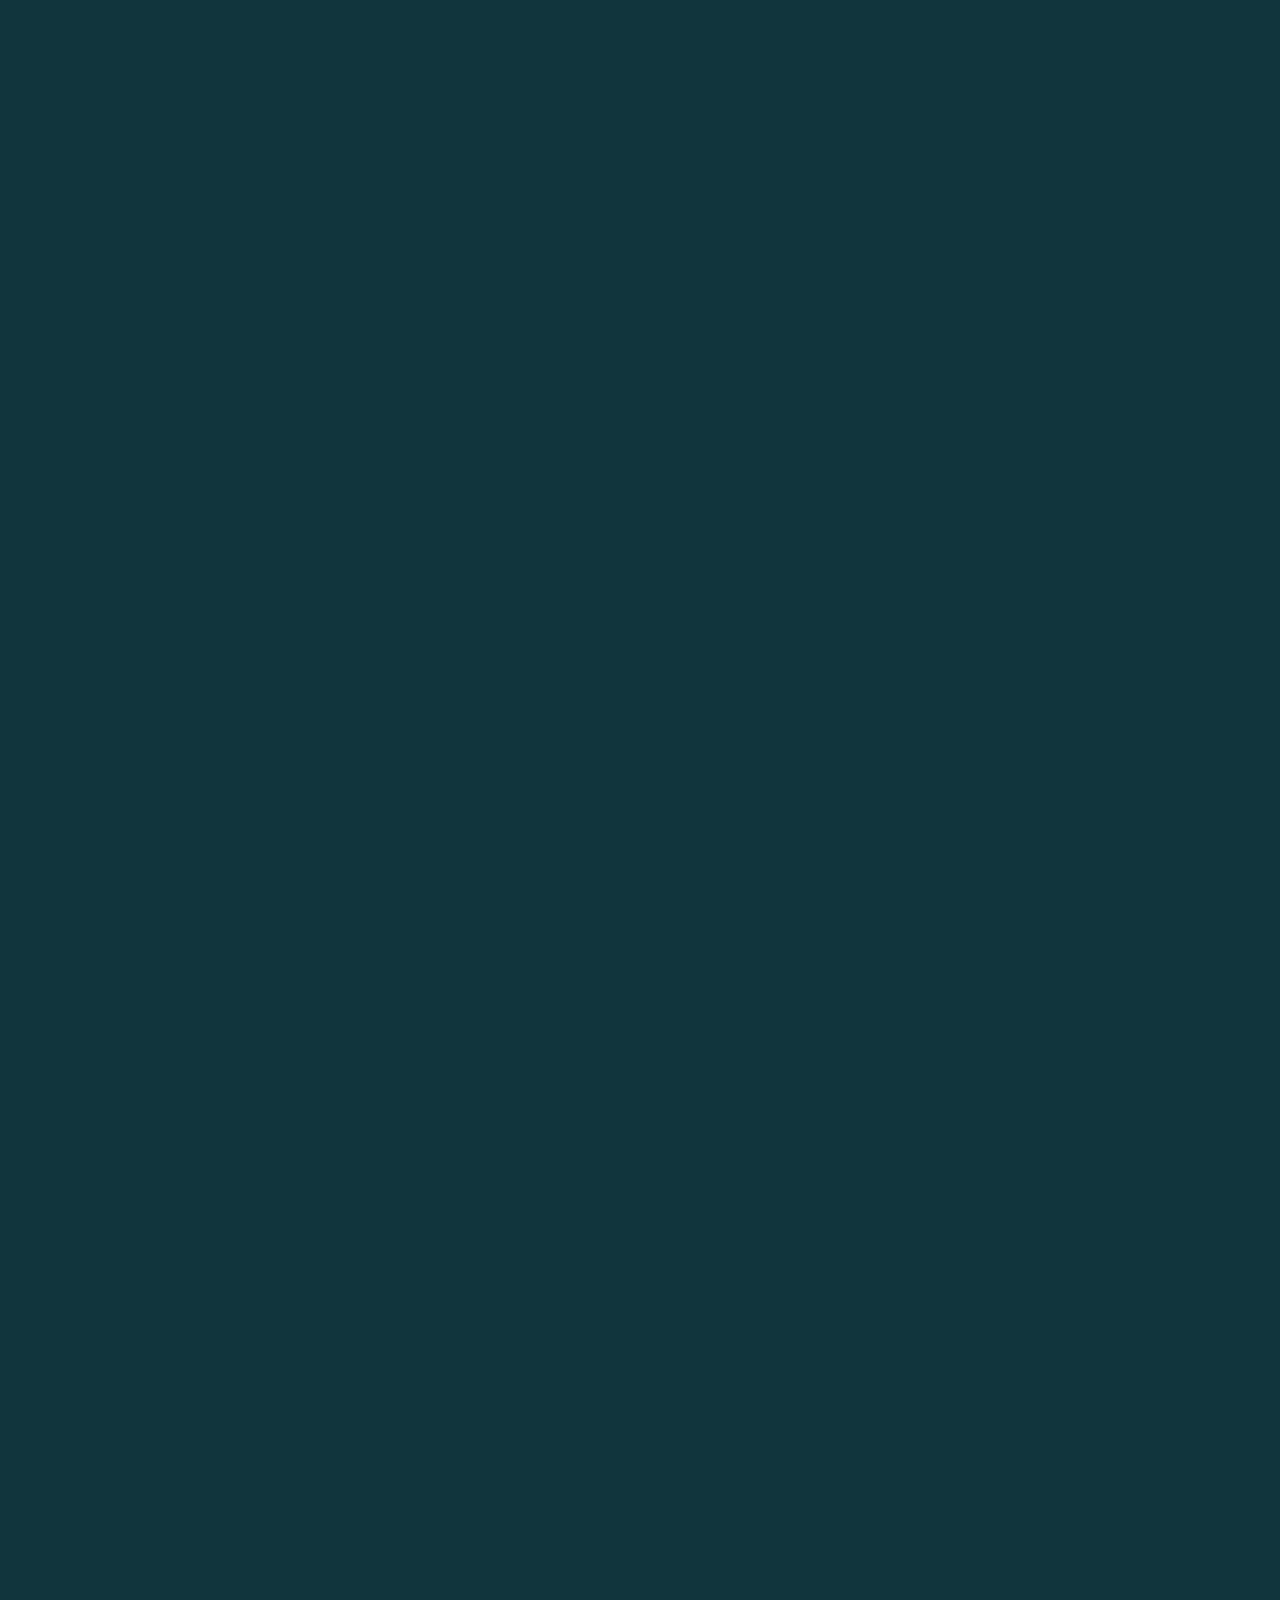
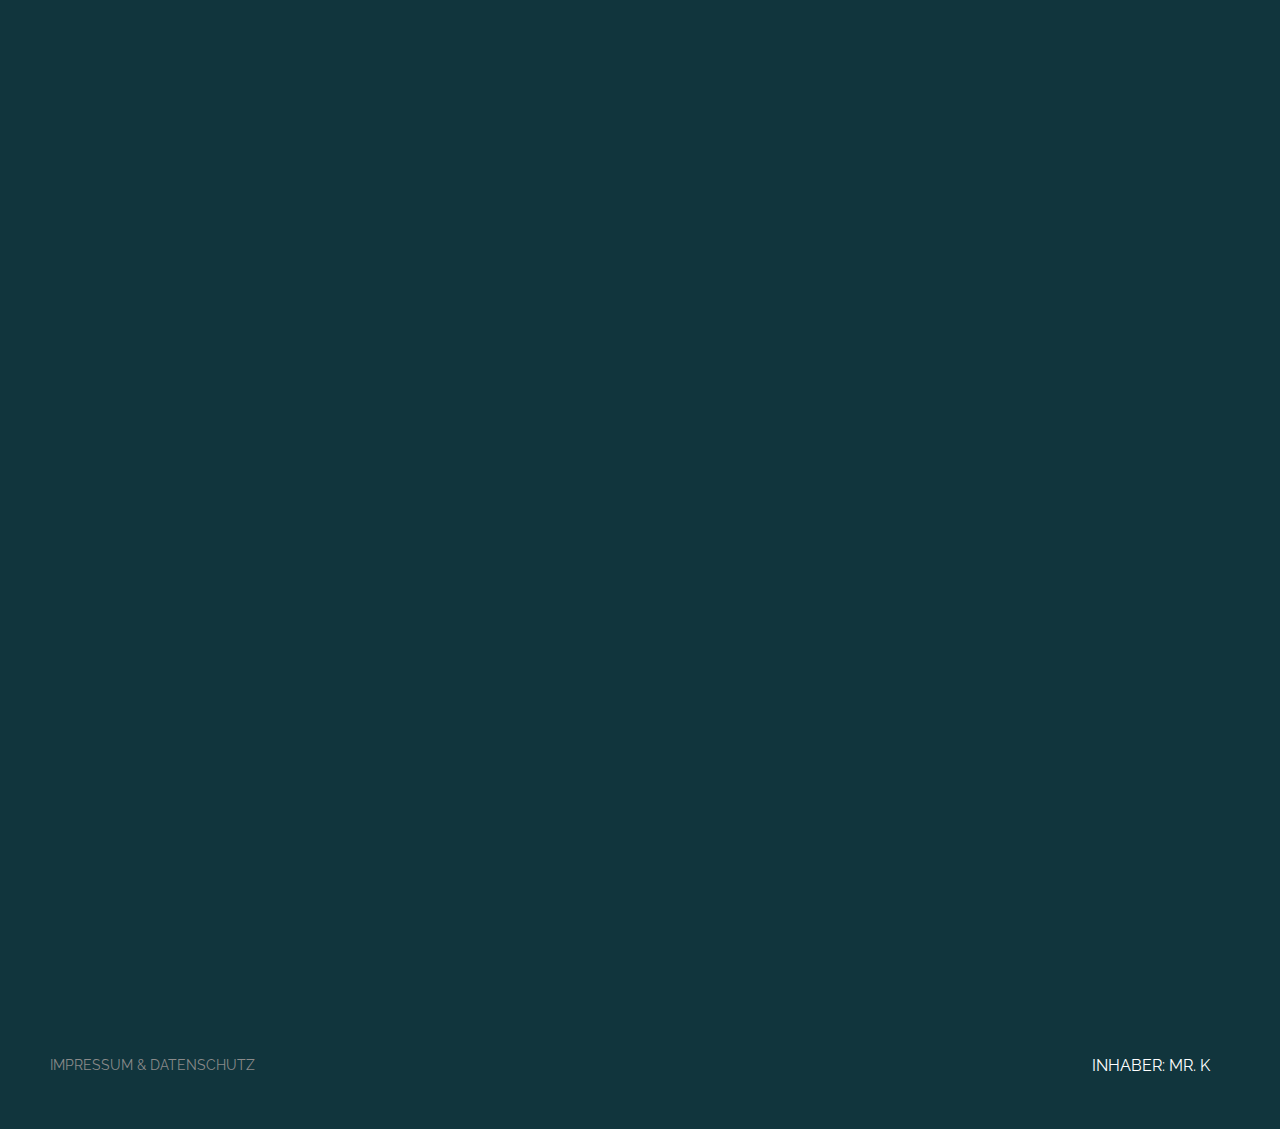
==== commit f75b4630: "color and active menu listener" ====
--- a/index.html
+++ b/index.html
@@ -19,7 +19,7 @@
                         <a class="portfolioMenu" href="#portfolio">Portfolio</a>
                     </div>
                     <div class="nav-link-wrapper">
-                        <a class="kontakt.Menu" href="#kontakt">Kontakt</a>
+                        <a class="kontaktMenu" href="#kontakt">Kontakt</a>
                     </div>
                 </div>
                 
--- a/styles.css
+++ b/styles.css
@@ -1,4 +1,10 @@
 /* master styles */
+/* colors:
+ ligh blue #218490
+ teal #11353d
+ brown #ae7c54
+  */
+
 html {
     scroll-behavior: smooth;
 }
@@ -6,13 +12,13 @@
 body {
     font-family: 'Raleway', sans-serif;
     margin: 0px;
-    background-color: #202020;
+    background-color: #11353d;
     overflow-x: hidden;
 }
 
-a:link {color: #b73225;} /* unvisited link */
-a:visited {color: #b73225;} /* visited link */
-a:hover {color: darkorange;} /* mouse over link */
+a:link {color: #ae7c54;} /* unvisited link */
+a:visited {color: #ae7c54;} /* visited link */
+a:hover {color: #b73225;} /* mouse over link */
 
 .container {
     display: grid;
@@ -52,8 +58,8 @@
     content: "";
     position: absolute;
     height: 5px;
-    border-bottom: 1px solid #8a8a8a;
     border-top: 1px solid #8a8a8a;
+    border-bottom: 1px solid #ae7c54;
     top: 0;
     width: 300px;
   }
@@ -98,7 +104,7 @@
     right: 0;
     z-index: 999;
     grid-template-columns: 1fr;
-    background-color: #202020;
+    background-color: #11353d;
     transition: 250ms ease-in;
 }
 
@@ -110,8 +116,8 @@
 }
 
 .header-scroll {
-    background-color: #0f0f0f;
-    box-shadow: 0 3px 20px rgba(0, 0, 0, 0.2);
+    background-color: #11353d;
+    box-shadow: 0 3px 20px rgba(33, 132, 144, 0.3);
 }
 
 .nav-left-side {
@@ -139,18 +145,15 @@
 }
 
 .nav-link-wrapper:hover {
-    border-bottom: 1px solid #b73225 !important;
+    border-bottom: 1px solid #ae7c54 !important;
 }
 
 .nav-link-wrapper a:hover {
-    color: #b73225 !important
+    color: #ae7c54 !important
 }
 
 .active-nav-link {
-    border-bottom: 1px solid white;
-}
-
-.active-nav-link a {
+    border-bottom: 1px solid #218490;
     color: white !important;
 }
 
@@ -176,7 +179,7 @@
 }
 
 .nav-line hr {
-    border-top: 1px #8a8a8a;
+    border-top: 1px solid #ae7c54;
 }
 
 /* welcome styles */
@@ -201,7 +204,7 @@
 }
 
 .welcome-text-wrapper h2 {
-    color: white;
+    color: #ae7c54;
     font-weight: 900;
     text-transform: uppercase;
     line-height: 1.6;
@@ -213,7 +216,7 @@
 .portfolio-items-wrapper {
     display: grid;
     grid-template-columns: 1fr;
-    background-color: #111111;
+    background-color: #11353d;
     padding-top: 10px;
     padding-bottom: 100px;
 }
@@ -302,7 +305,7 @@
 }
 
 .profile-content-wrapper h2 {
-    color: lightsteelblue
+    color: white
 }
 
 .profile-content-wrapper p {
@@ -323,7 +326,7 @@
 }
 
 .policy-header-wrapper h2 {
-    color: lightsteelblue;
+    color: white;
     text-align: center;
 }
 
@@ -344,7 +347,7 @@
 .footer-wrapper {
     display: flex;
     justify-content: space-between;
-    padding: 30px;
+    padding: 50px;
 }
 
 .footer-left-side {
@@ -370,9 +373,9 @@
 }
 
 .footer-link-wrapper:hover {
-    border-bottom: 1px solid #b73225;
+    border-bottom: 1px solid #ae7c54;
 }
 
 .footer-link-wrapper a:hover {
-    color: #b73225
+    color: #ae7c54
 }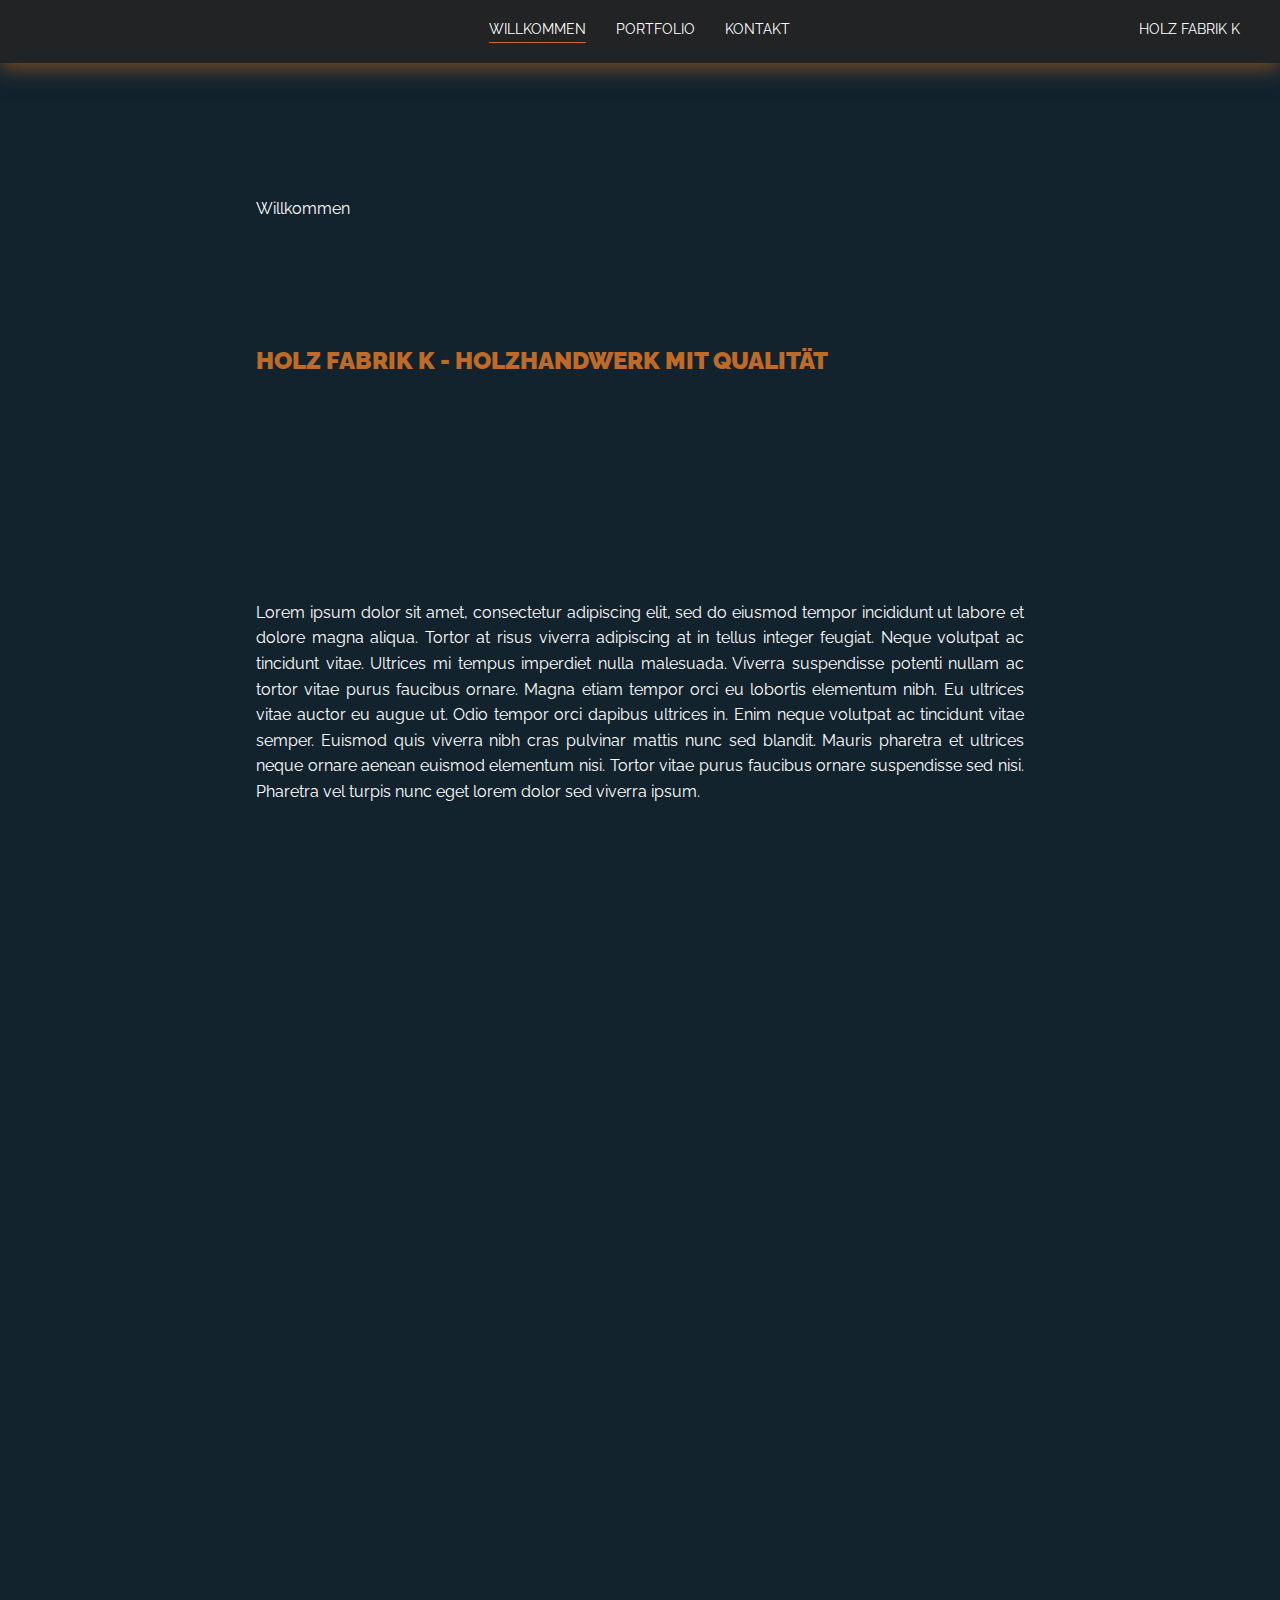
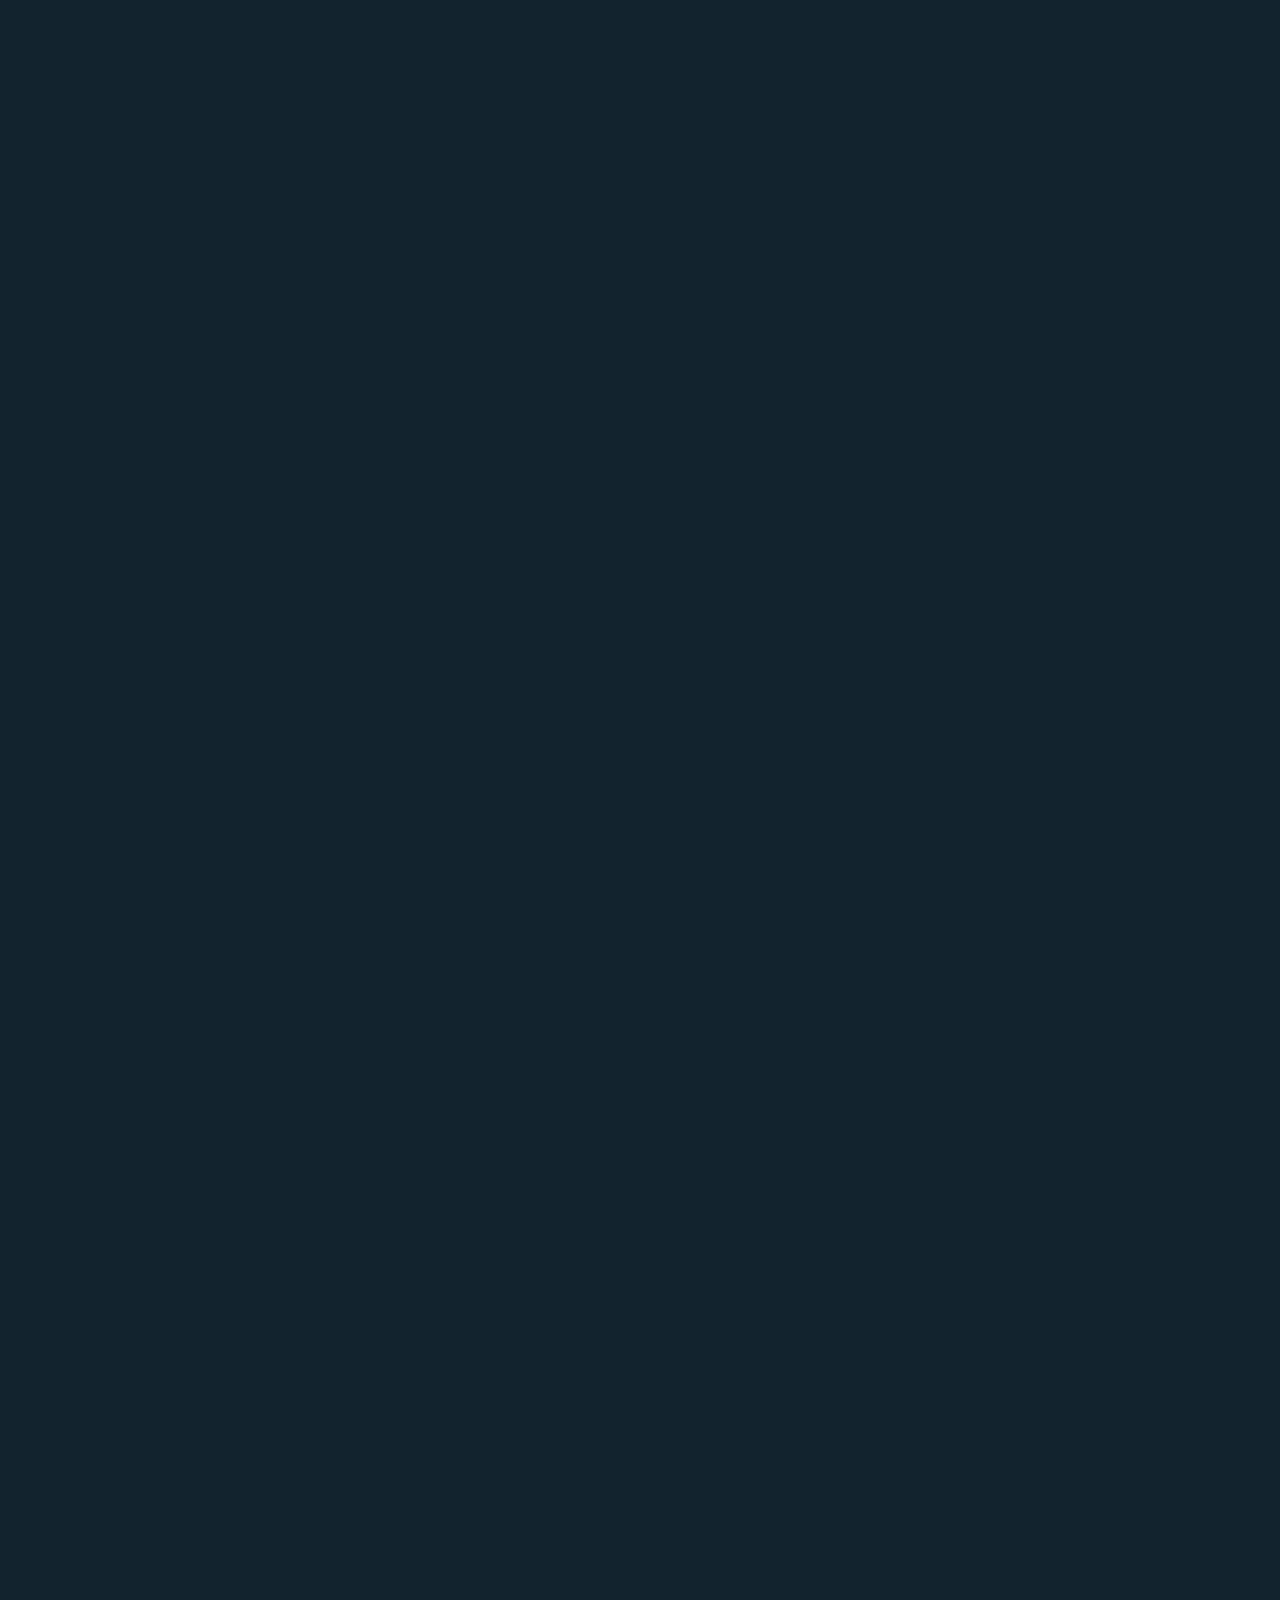
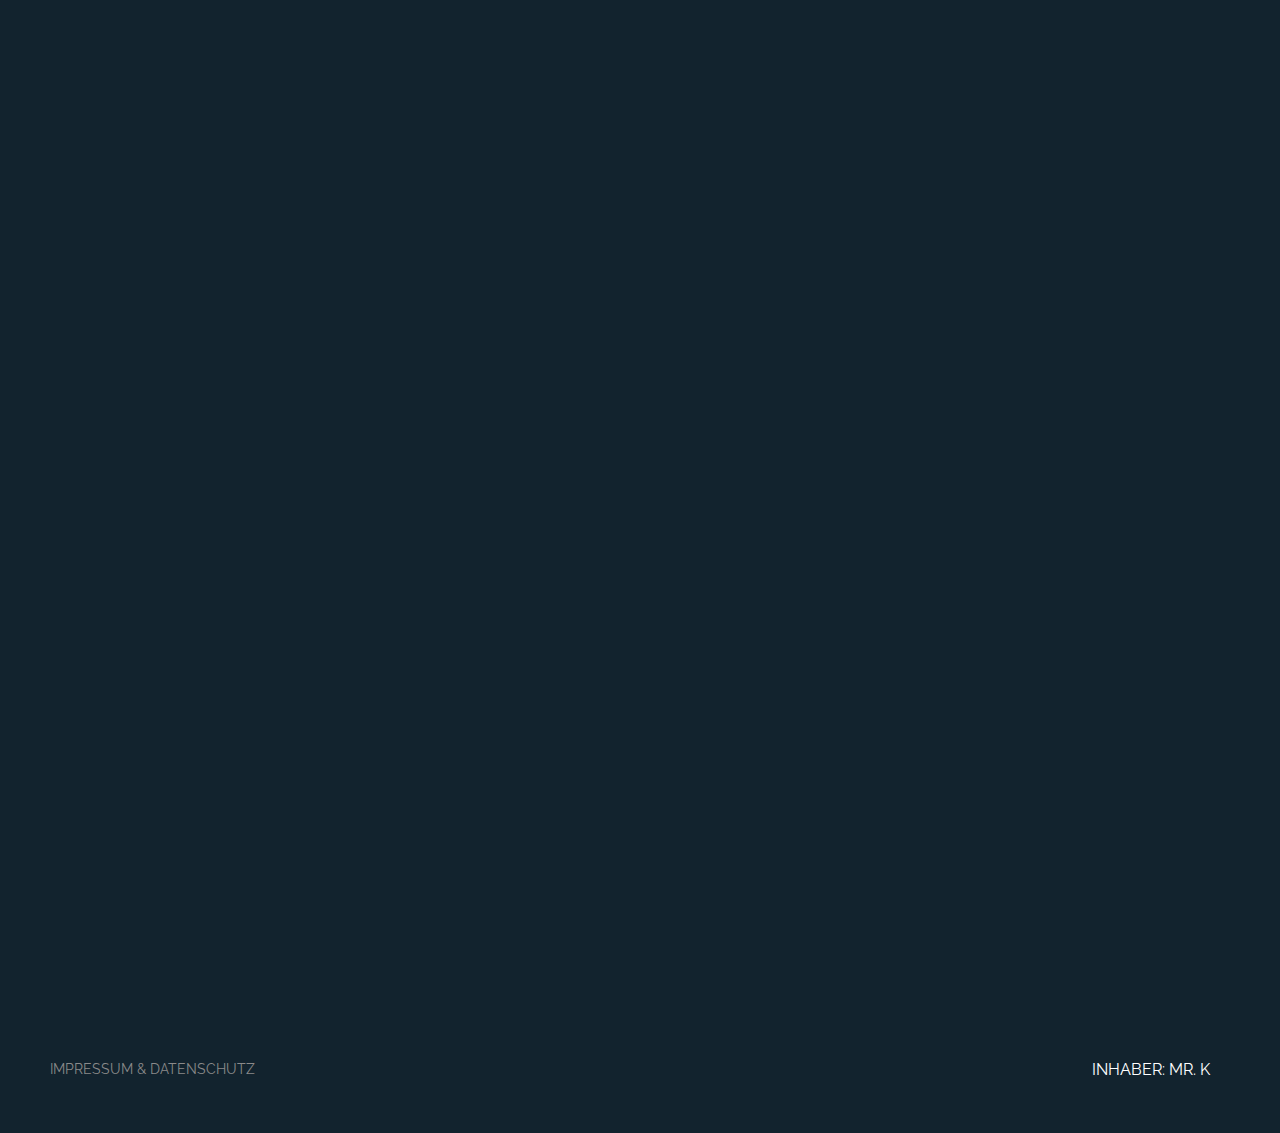
==== commit da86746a: "nav bar centered, change in nav scrolling behaviour" ====
--- a/index.html
+++ b/index.html
@@ -12,29 +12,28 @@
         <div class="header">
             <div class="nav-wrapper">
                 <div class="nav-left-side">
-                    <div class="nav-link-wrapper">
-                        <a class="welcomeMenu" href="#willkommen">Willkommen</a>
+                </div>
+
+                <div class="nav-mid-side">
+                    <div class="nav-link-wrapper welcomeMenu">
+                        <a href="#willkommen">Willkommen</a>
                     </div>
-                    <div class="nav-link-wrapper">
-                        <a class="portfolioMenu" href="#portfolio">Portfolio</a>
+                    <div class="nav-link-wrapper portfolioMenu">
+                        <a href="#portfolio">Portfolio</a>
                     </div>
-                    <div class="nav-link-wrapper">
-                        <a class="kontaktMenu" href="#kontakt">Kontakt</a>
+                    <div class="nav-link-wrapper kontaktMenu">
+                        <a href="#kontakt">Kontakt</a>
                     </div>
                 </div>
                 
-                <div class="right-side">
+                <div class="nav-right-side">
                     <div class="brand">
                         <div>holz fabrik k</div>
                     </div>
                 </div>
             </div>
-
-            <div class="nav-line">
-                <hr>
-            </div>
         </div>
-
+        
         <div class="welcome-wrapper" id="willkommen">
             <div class="welcome-text-wrapper">
                 <p>Willkommen</p>
@@ -48,7 +47,6 @@
                     Tortor vitae purus faucibus ornare suspendisse sed nisi. Pharetra vel turpis nunc eget lorem dolor sed viverra ipsum.</p>
             </div>
         </div>
-
         <div class="content-wrapper" id="portfolio">      
             <div class="portfolio-items-wrapper">
                 <p class="section-title fancy slide-in from-right"><span>Portfolio</span></p>
--- a/styles.css
+++ b/styles.css
@@ -1,8 +1,8 @@
 /* master styles */
 /* colors:
- ligh blue #218490
- teal #11353d
- brown #ae7c54
+ ligh blue 218490
+ teal 11353d
+ brown ae7c54
   */
 
 html {
@@ -12,12 +12,12 @@
 body {
     font-family: 'Raleway', sans-serif;
     margin: 0px;
-    background-color: #11353d;
+    background-color: #12232e;
     overflow-x: hidden;
 }
 
-a:link {color: #ae7c54;} /* unvisited link */
-a:visited {color: #ae7c54;} /* visited link */
+a:link {color: #c06b25;} /* unvisited link */
+a:visited {color: #c06b25;} /* visited link */
 a:hover {color: #b73225;} /* mouse over link */
 
 .container {
@@ -50,7 +50,8 @@
 
 .fancy span {
     display: inline-block;
-    position: relative;  
+    position: relative;
+    font-size: 22px;
   }
 
 .fancy span:before,
@@ -58,18 +59,18 @@
     content: "";
     position: absolute;
     height: 5px;
-    border-top: 1px solid #8a8a8a;
-    border-bottom: 1px solid #ae7c54;
+    border-top: 1px solid #c06b25;
+    border-bottom: 1px solid #c06b25;
     top: 0;
-    width: 300px;
+    width: 450px;
   }
   
 .fancy span:before {
-    right: 100%;
+    right: 110%;
     margin-right: 15px;
   }
 .fancy span:after {
-    left: 100%;
+    left: 110%;
     margin-left: 15px;
   }
 
@@ -104,65 +105,83 @@
     right: 0;
     z-index: 999;
     grid-template-columns: 1fr;
-    background-color: #11353d;
+    background-color: #212324;
     transition: 250ms ease-in;
 }
 
 .nav-wrapper {
-    display: flex;
+    display: grid;
+    grid-template-columns: 1fr 1fr 1fr;
     justify-content: space-between;
-    padding: 30px;
-    padding-bottom: 8px;
-}
-
-.header-scroll {
-    background-color: #11353d;
-    box-shadow: 0 3px 20px rgba(33, 132, 144, 0.3);
-}
+    padding: 20px;
+    box-shadow: 0 5px 20px rgba(192, 107, 37, 0.6);
+}
+
+/* .header-scroll {
+    background-color: #212324;
+    box-shadow: 0 3px 20px rgba(174, 124, 84, 0.8);
+} */
 
 .nav-left-side {
     display: flex;
+    float: right;
+    margin-left: auto;
+    margin-right: 0%;
+}
+
+.nav-wrapper > .nav-left-side > div {
+    font-size: 0.9em;
+}
+
+.nav-mid-side {
+    display: flex;
     position: center;
-    margin-left: 5%;
-}
-
-.nav-wrapper > .nav-left-side > div {
-    margin-right: 20px;
+    margin: auto;
+}
+
+.nav-wrapper > .nav-mid-side > div {
+    /* padding-left: 20px;
+    padding-right: 20px; */
     font-size: 0.9em;
     text-transform: uppercase;
 }
 
 .nav-link-wrapper {
     height: 22px;
+    margin-left: 15px;
+    margin-right: 15px;
     border-bottom: 1px solid transparent;
     transition: border-bottom 0.5s;
 }
 
 .nav-link-wrapper a {
-    color: #8a8a8a;
+    color: white;
     text-decoration: none;
     transition: color 0.5s;
+    justify-content: space-around;
 }
 
 .nav-link-wrapper:hover {
-    border-bottom: 1px solid #ae7c54 !important;
+    border-bottom: 1px solid #c06b25 !important;
 }
 
 .nav-link-wrapper a:hover {
-    color: #ae7c54 !important
+    color: #c06b25 !important
 }
 
 .active-nav-link {
-    border-bottom: 1px solid #218490;
-    color: white !important;
+    border-bottom: 1px solid #c06b25;
+    color: #c06b25 !important;
 }
 
 .nav-right-side {
     display: flex;
+    float: right;
+    margin-left: auto;
+    margin-right: 0%;
 }
 
 .nav-wrapper > .nav-right-side > div {
-    margin-left: 20px;
     font-size: 0.9em;
 }
 
@@ -170,16 +189,6 @@
     color: white;
     text-transform: uppercase;
     padding-right: 20px;
-}
-
-.nav-line {
-    padding-left: 30px;
-    padding-right: 30px;
-    padding-bottom: 5px;
-}
-
-.nav-line hr {
-    border-top: 1px solid #ae7c54;
 }
 
 /* welcome styles */
@@ -204,7 +213,7 @@
 }
 
 .welcome-text-wrapper h2 {
-    color: #ae7c54;
+    color: #c06b25;
     font-weight: 900;
     text-transform: uppercase;
     line-height: 1.6;
@@ -216,7 +225,7 @@
 .portfolio-items-wrapper {
     display: grid;
     grid-template-columns: 1fr;
-    background-color: #11353d;
+    background-color: transparent;
     padding-top: 10px;
     padding-bottom: 100px;
 }
@@ -373,9 +382,9 @@
 }
 
 .footer-link-wrapper:hover {
-    border-bottom: 1px solid #ae7c54;
+    border-bottom: 1px solid #c06b25;
 }
 
 .footer-link-wrapper a:hover {
-    color: #ae7c54
+    color: #c06b25
 }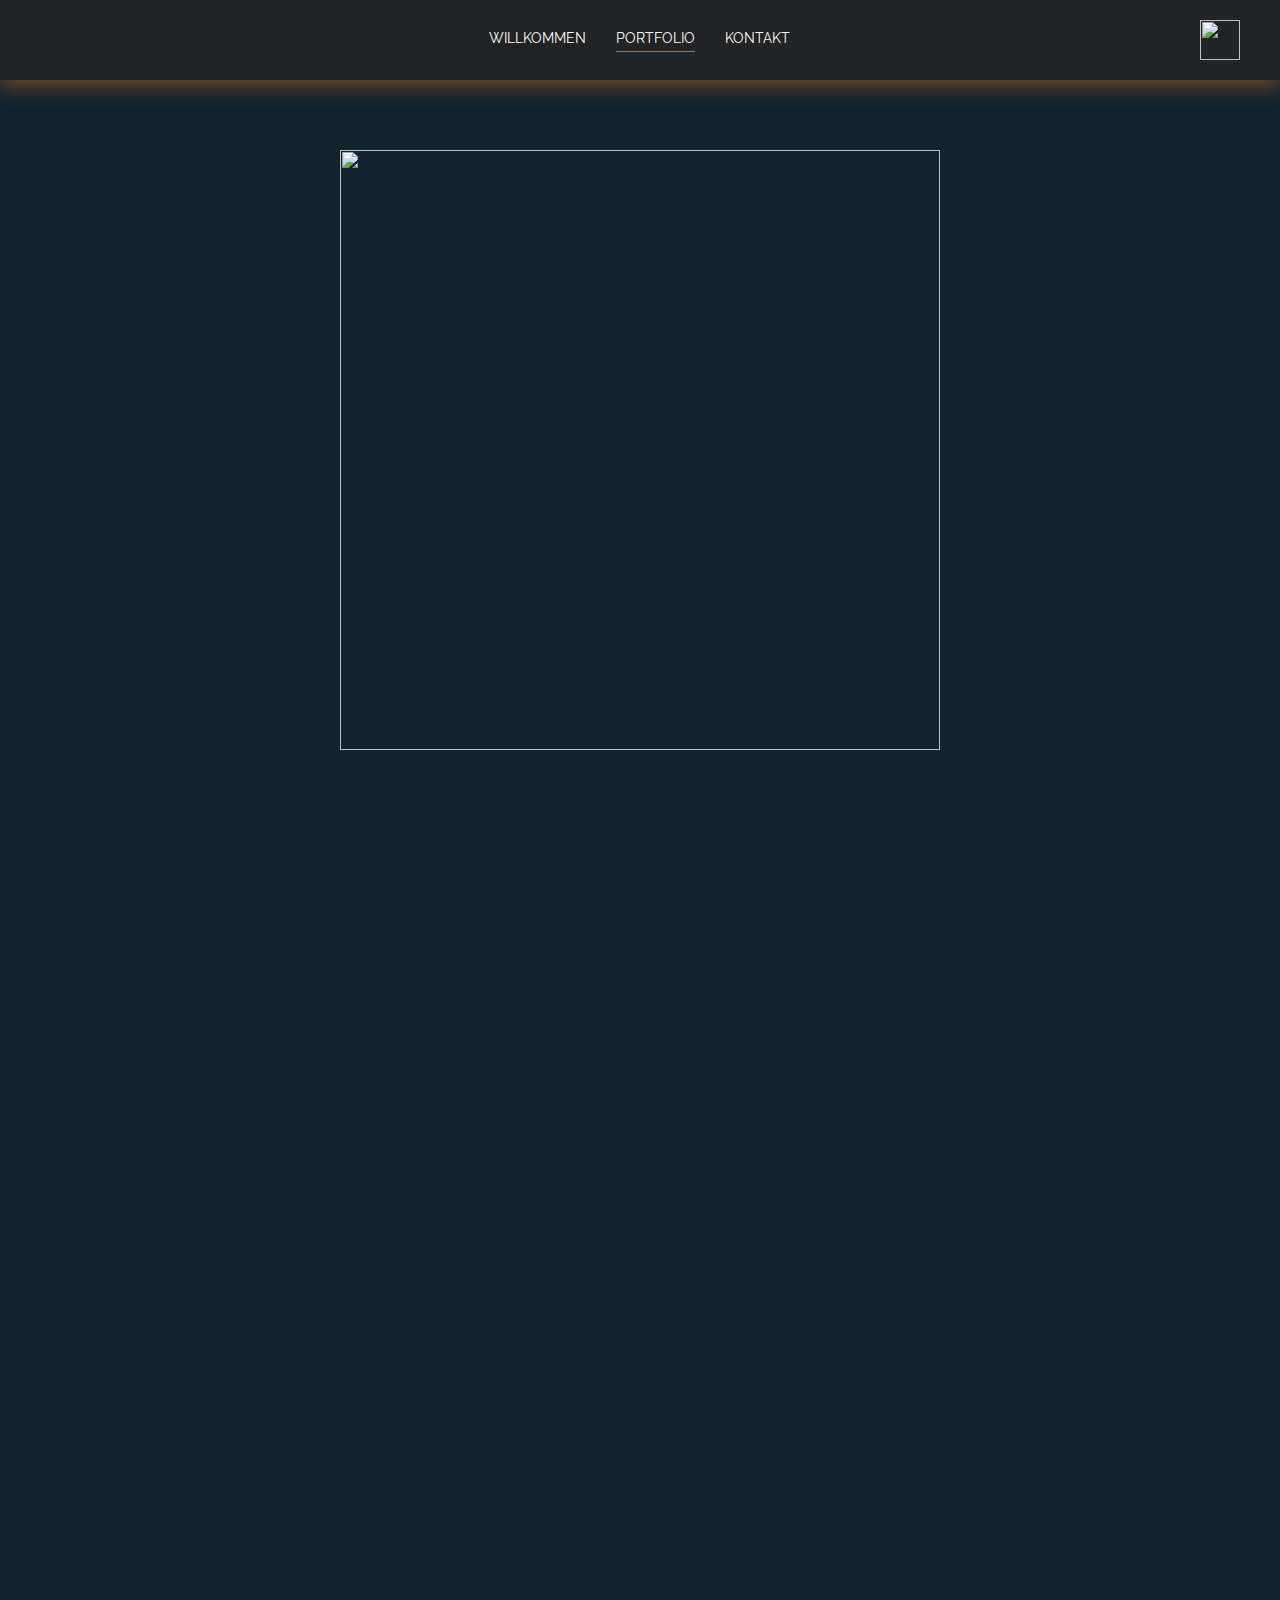
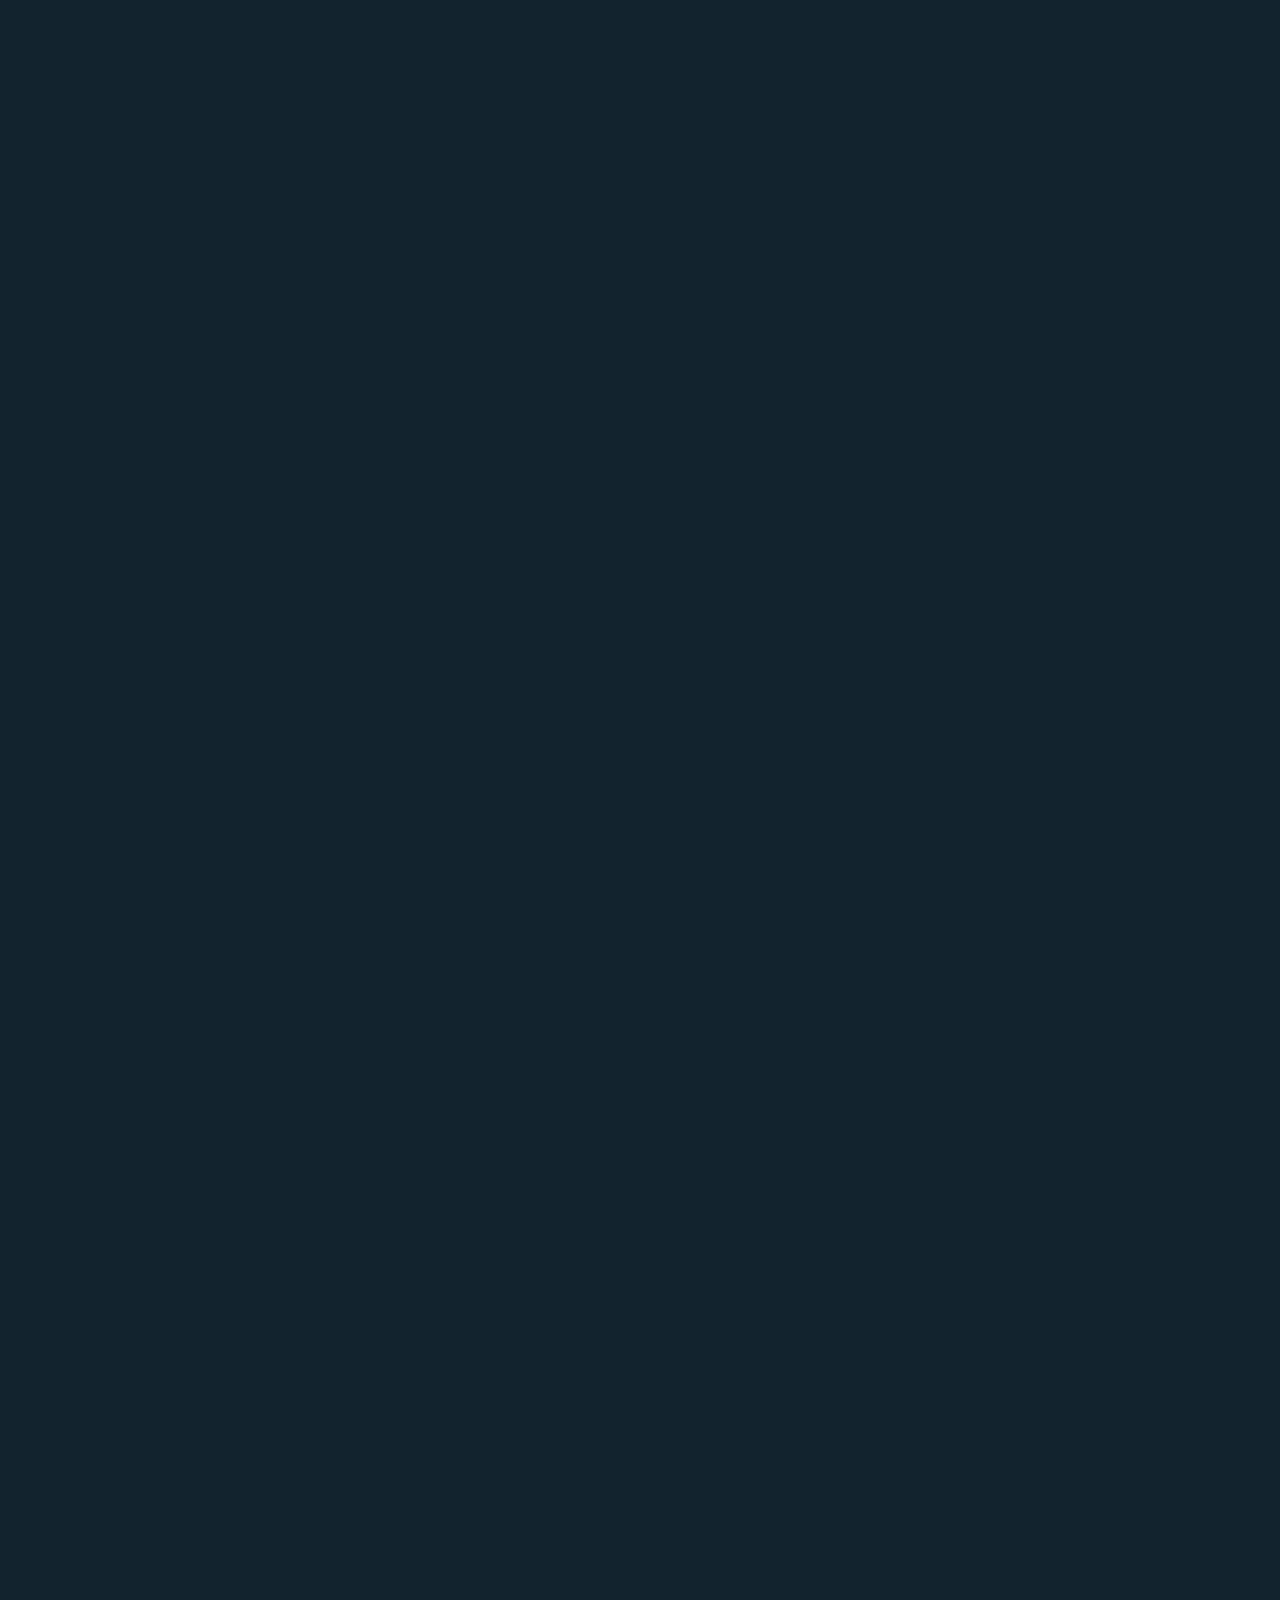
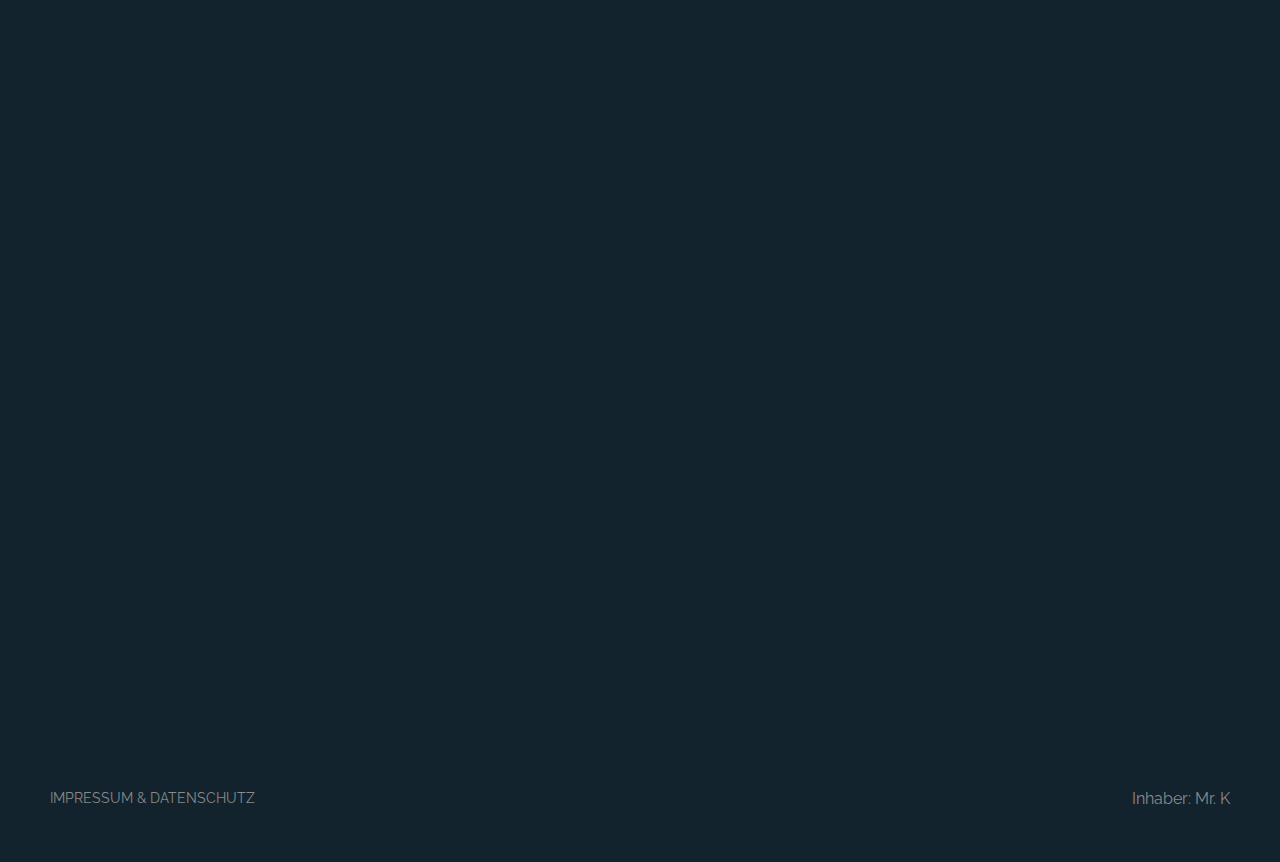
==== commit 1fa5700a: "logo added" ====
--- a/index.html
+++ b/index.html
@@ -27,25 +27,13 @@
                 </div>
                 
                 <div class="nav-right-side">
-                    <div class="brand">
-                        <div>holz fabrik k</div>
-                    </div>
+                    <img class="nav-logo" src="logos/logo.png">
                 </div>
             </div>
         </div>
         
         <div class="welcome-wrapper" id="willkommen">
-            <div class="welcome-text-wrapper">
-                <p>Willkommen</p>
-                <h2>holz fabrik k - Holzhandwerk mit Qualität</h2>
-                <p>Lorem ipsum dolor sit amet, consectetur adipiscing elit, sed do eiusmod tempor incididunt ut labore et dolore magna aliqua.
-                    Tortor at risus viverra adipiscing at in tellus integer feugiat.
-                    Neque volutpat ac tincidunt vitae. Ultrices mi tempus imperdiet nulla malesuada.
-                    Viverra suspendisse potenti nullam ac tortor vitae purus faucibus ornare. Magna etiam tempor orci eu lobortis elementum nibh.
-                    Eu ultrices vitae auctor eu augue ut. Odio tempor orci dapibus ultrices in. Enim neque volutpat ac tincidunt vitae semper.
-                    Euismod quis viverra nibh cras pulvinar mattis nunc sed blandit. Mauris pharetra et ultrices neque ornare aenean euismod elementum nisi.
-                    Tortor vitae purus faucibus ornare suspendisse sed nisi. Pharetra vel turpis nunc eget lorem dolor sed viverra ipsum.</p>
-            </div>
+            <img class="welcomeLogo" src="logos/logo.png">
         </div>
         <div class="content-wrapper" id="portfolio">      
             <div class="portfolio-items-wrapper">
--- a/styles.css
+++ b/styles.css
@@ -178,47 +178,30 @@
     display: flex;
     float: right;
     margin-left: auto;
-    margin-right: 0%;
+    margin-right: 20px;
 }
 
 .nav-wrapper > .nav-right-side > div {
     font-size: 0.9em;
 }
 
-.brand {
-    color: white;
-    text-transform: uppercase;
-    padding-right: 20px;
+.nav-logo {
+    display: inline-block;
+    width: 40px;
+    height: 40px;
 }
 
 /* welcome styles */
 .welcome-wrapper {
-    margin-top: 100px;
-    display: grid;
-    grid-template-columns: 1fr;
-}
-
-.welcome-text-wrapper {
-    margin-top: 80px;
-    padding-bottom: 100px;
-    padding-left: 20%;
-    padding-right: 20%;
-}
-
-.welcome-text-wrapper p {
-    color: white;
-    line-height: 1.6;
-    text-align: justify;
-    padding-bottom: 100px;
-}
-
-.welcome-text-wrapper h2 {
-    color: #c06b25;
-    font-weight: 900;
-    text-transform: uppercase;
-    line-height: 1.6;
-    text-align: justify;
-    padding-bottom: 200px;
+    margin-top: 150px;
+    display: grid;
+    grid-template-columns: 1fr;
+}
+
+.welcomeLogo {
+    width: 600px;
+    height: 600px;
+    margin: auto;
 }
 
 /* portfolio styles */
@@ -332,6 +315,7 @@
 
 .policy-header-wrapper {
     padding: 30px;
+    margin-top: 100px;
 }
 
 .policy-header-wrapper h2 {
@@ -357,6 +341,7 @@
     display: flex;
     justify-content: space-between;
     padding: 50px;
+    color: #8a8a8a;
 }
 
 .footer-left-side {
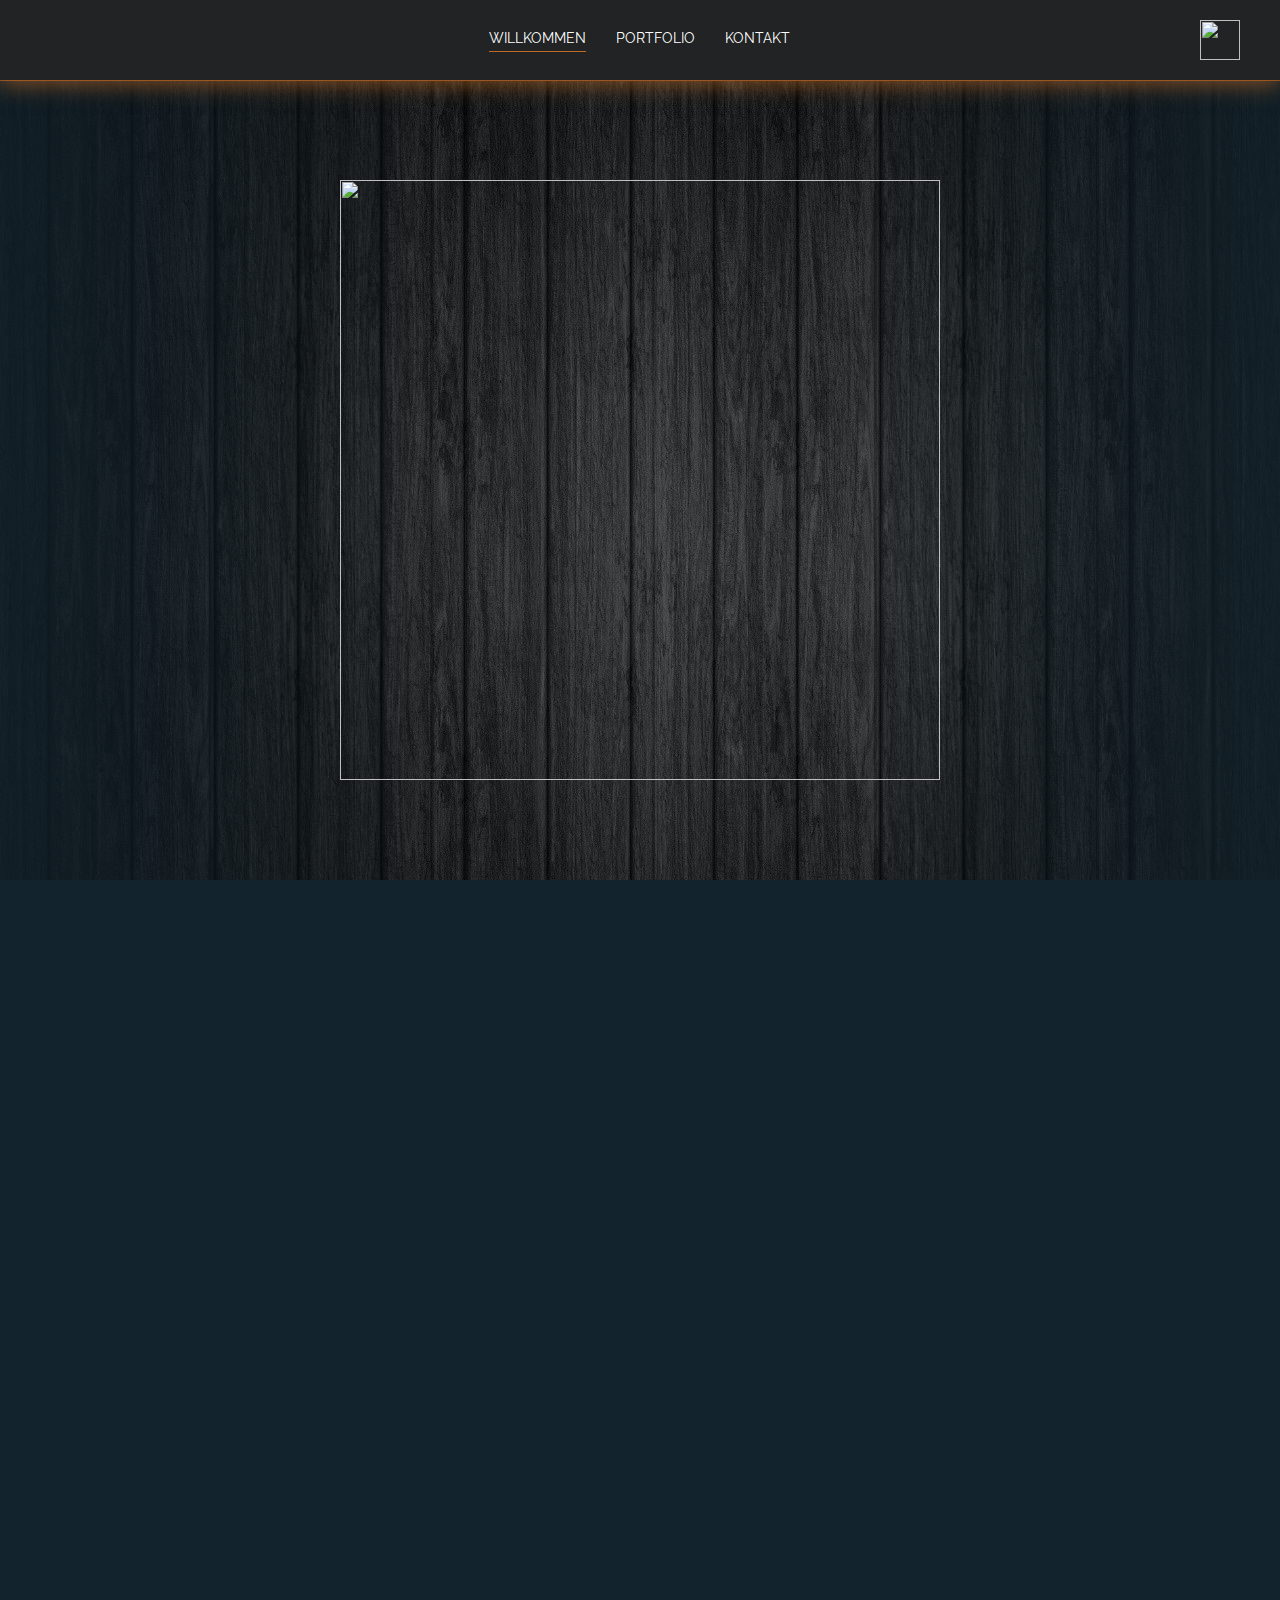
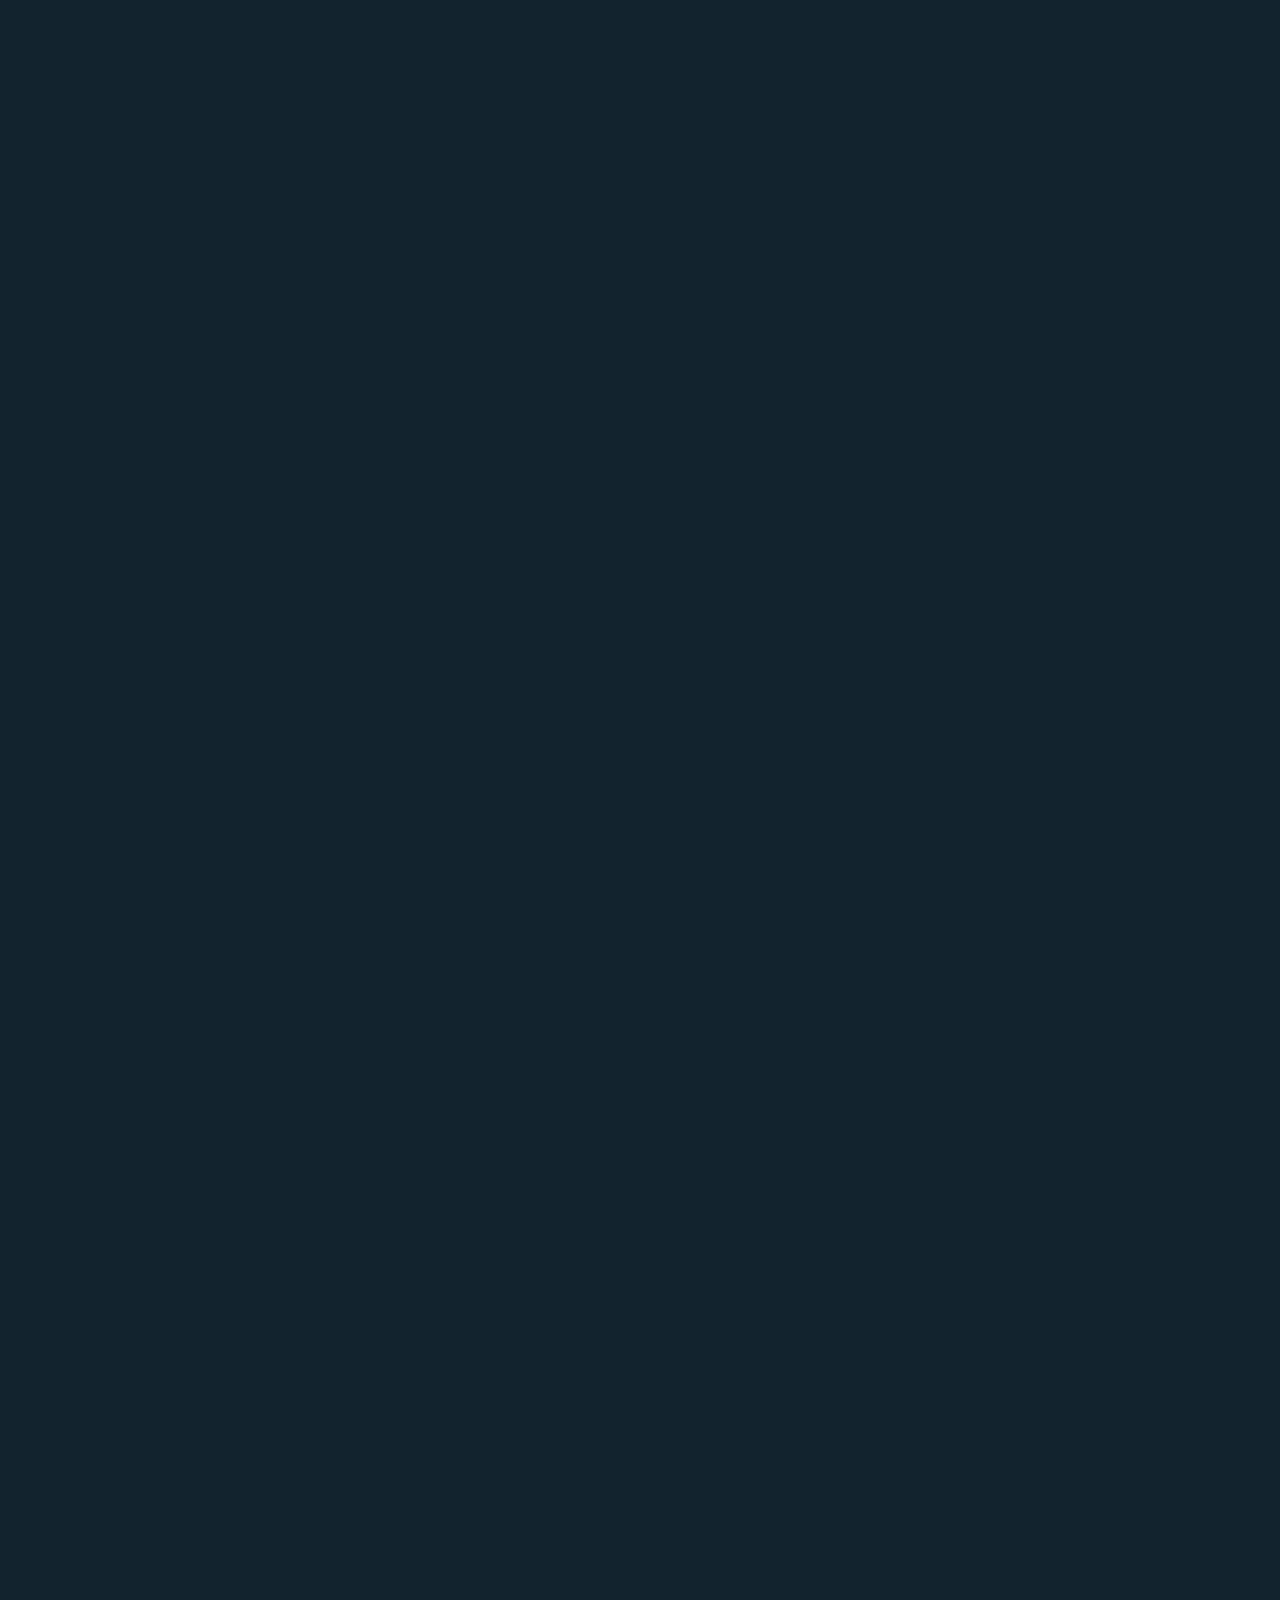
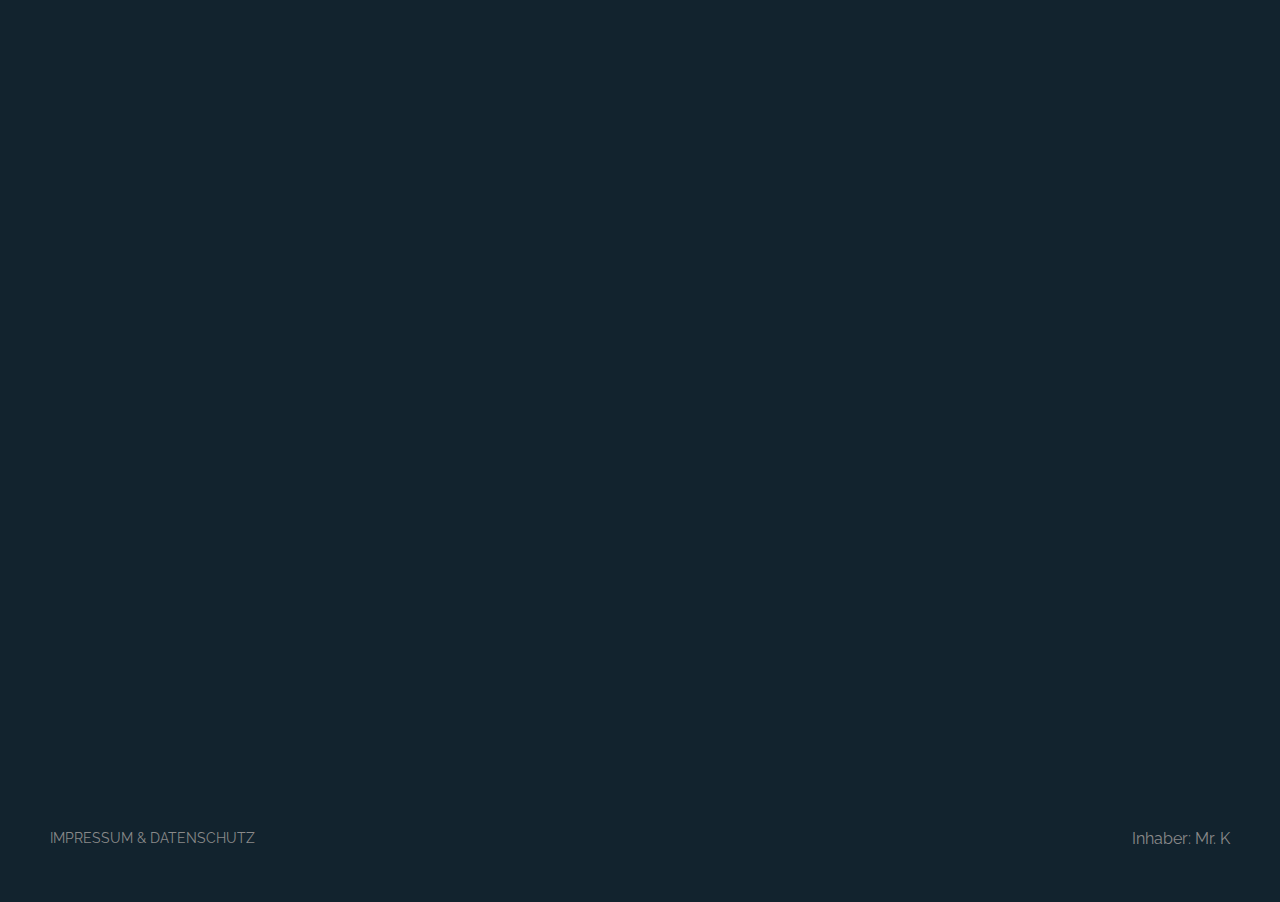
==== commit 4590bfe0: "added landing background image" ====
--- a/index.html
+++ b/index.html
@@ -2,13 +2,14 @@
 <html>
 <head>
     <meta charset="utf-8"/>
-    <title>Holz Fabrik K - Portfolio</title>
+    <link rel="icon" href="logos/logo.png">
+    <title>Holzmanufaktur</title>
     <link rel="preconnect" href="https://fonts.gstatic.com">
     <link href="https://fonts.googleapis.com/css2?family=Raleway&display=swap" rel="stylesheet">  
     <link rel="stylesheet" href="styles.css">
 </head>
 <body>
-    <div class="container">
+    <div class="container" id="willkommen">
         <div class="header">
             <div class="nav-wrapper">
                 <div class="nav-left-side">
@@ -32,7 +33,7 @@
             </div>
         </div>
         
-        <div class="welcome-wrapper" id="willkommen">
+        <div class="welcome-wrapper">
             <img class="welcomeLogo" src="logos/logo.png">
         </div>
         <div class="content-wrapper" id="portfolio">      
--- a/styles.css
+++ b/styles.css
@@ -45,7 +45,7 @@
     text-align: center;
     width: 100%;
     padding-bottom: 20px;
-    padding-top: 100px;
+    padding-top: 20px;
   }
 
 .fancy span {
@@ -107,6 +107,7 @@
     grid-template-columns: 1fr;
     background-color: #212324;
     transition: 250ms ease-in;
+    border-bottom: 1px solid rgba(192, 107, 37, 0.6);
 }
 
 .nav-wrapper {
@@ -140,8 +141,6 @@
 }
 
 .nav-wrapper > .nav-mid-side > div {
-    /* padding-left: 20px;
-    padding-right: 20px; */
     font-size: 0.9em;
     text-transform: uppercase;
 }
@@ -193,9 +192,14 @@
 
 /* welcome styles */
 .welcome-wrapper {
-    margin-top: 150px;
-    display: grid;
-    grid-template-columns: 1fr;
+    margin-top: 80px;
+    margin-bottom: 80px;
+    height: 800px;
+    display: grid;
+    grid-template-columns: 1fr;
+    background-image: linear-gradient(to left, 
+        rgba(18,35,46, 0.75), rgba(18,35,46, 0.1), rgba(18,35,46, 0.1), rgba(18,35,46, 0.75)),
+        url("images/background.jpg");
 }
 
 .welcomeLogo {
@@ -209,7 +213,6 @@
     display: grid;
     grid-template-columns: 1fr;
     background-color: transparent;
-    padding-top: 10px;
     padding-bottom: 100px;
 }
 
